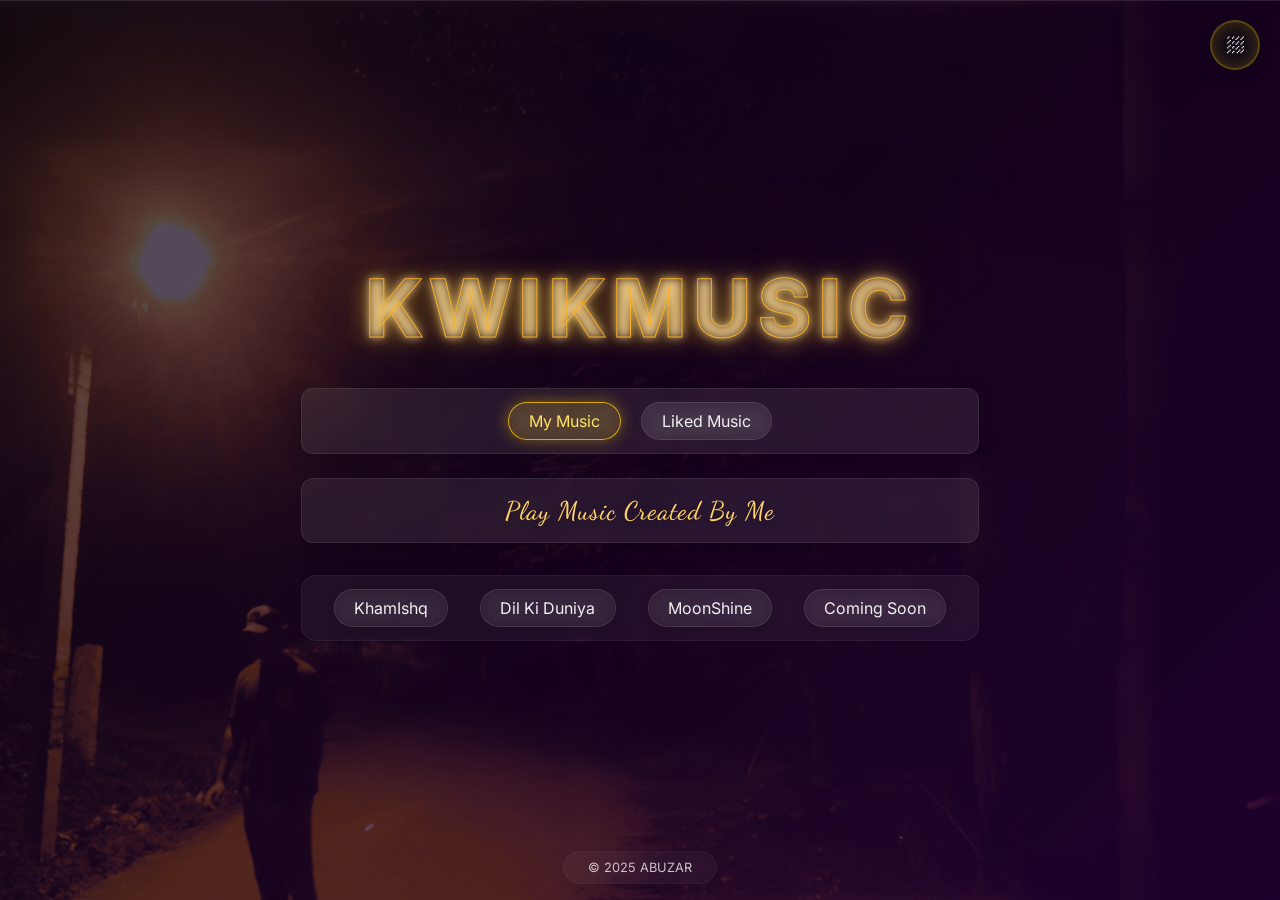
==== index.html @ 0fa90c2c "Add files via upload Added Apple Homescreen Icon" ====
<!DOCTYPE html>
<html lang="en">
  <head>
    <meta charset="UTF-8" />
    <meta
      name="viewport"
      content="width=device-width, initial-scale=1.0, maximum-scale=1.0, user-scalable=no"
    />
    <!-- Favicon Link -->
    <link rel="icon" type="image/png" href="Images/KwikmusicLogo.png" />
    <link
      rel="apple-touch-icon"
      sizes="180x180"
      href="Images/apple-touch-icon.png"
    />
    <title>KwikMusic</title>
    <style>
      * {
        margin: 0;
        padding: 0;
        box-sizing: border-box;
        font-family: "Inter", sans-serif;
      }

      body {
        background: url("Images/bg.png") no-repeat center center fixed;
        background-size: cover;
        color: #f0f0f0;
        overflow: hidden;
        height: 100vh;
        display: flex;
        flex-direction: column;
        justify-content: center;
        align-items: center;
        position: relative;
      }

      body::before {
        content: "";
        position: absolute;
        top: 0;
        left: 0;
        width: 100%;
        height: 100%;
        background: linear-gradient(
          135deg,
          rgba(9, 1, 17, 0.7),
          rgba(44, 0, 62, 0.7)
        );
        z-index: 0;
      }

      .container {
        position: relative;
        z-index: 2;
        text-align: center;
        padding: 2rem;
        max-width: 100%;
      }

      .neon-title {
        font-size: 5rem;
        font-weight: 800;
        letter-spacing: 0.5rem;
        margin-bottom: 2rem;
        display: flex;
        justify-content: center;
        flex-wrap: wrap; /* Allow wrapping on smaller screens */
      }

      .neon-letter {
        color: transparent; /* Changed from solid to transparent */
        text-shadow: 0 0 10px rgba(255, 221, 153, 0.8),
          0 0 20px rgba(116, 85, 24, 0.8), 0 0 30px rgba(209, 151, 37, 0.6);
        -webkit-text-stroke: 1px rgb(247, 176, 43);
      }

      .flicker {
        animation: letterFlicker 2s infinite alternate;
      }

      @keyframes letterFlicker {
        0%,
        5%,
        10% {
          opacity: 0.2;
          text-shadow: none;
        }
        15%,
        100% {
          opacity: 1;
          text-shadow: 0 0 10px rgba(128, 97, 37, 0.8),
            0 0 20px rgba(125, 93, 29, 0.8), 0 0 30px rgba(127, 89, 12, 0.6);
        }
      }

      @keyframes flicker {
        0%,
        19.999%,
        22%,
        62.999%,
        64%,
        64.999%,
        70%,
        100% {
          opacity: 0.99;
          text-shadow: 0 0 10px rgba(0, 255, 255, 0.8),
            0 0 20px rgba(0, 255, 255, 0.8), 0 0 30px rgba(0, 255, 255, 0.6);
        }
        20%,
        21.999%,
        63%,
        63.999%,
        65%,
        69.999% {
          opacity: 0.4;
          text-shadow: none;
        }
      }

      .subtitle-container {
        background: rgba(255, 255, 255, 0.08);
        backdrop-filter: blur(8px);
        -webkit-backdrop-filter: blur(8px);
        border-radius: 12px;
        border: 1px solid rgba(255, 255, 255, 0.08);
        padding: 1rem 2rem;
        margin-bottom: 2rem;
        box-shadow: 0 4px 20px rgba(0, 0, 0, 0.2);
      }

      .subtitle {
        font-family: "Dancing Script", cursive;
        font-size: 1.6rem;
        font-weight: 500;
        margin-bottom: 0;
        transform: translateY(10px);
        animation: fadeIn 1s forwards;
        animation-delay: 1s;
        opacity: 0;
        color: #ffd166;
        text-shadow: 0 2px 6px rgba(0, 0, 0, 0.3);
        letter-spacing: 1px;
      }

      .nav-container {
        background: rgba(255, 255, 255, 0.05);
        backdrop-filter: blur(12px);
        -webkit-backdrop-filter: blur(12px);
        border-radius: 15px;
        border: 1px solid rgba(255, 255, 255, 0.05);
        padding: 0.8rem 2rem;
        box-shadow: 0 4px 20px rgba(0, 0, 0, 0.15);
      }

      .nav-links {
        display: flex;
        justify-content: center;
        gap: 2rem;
        opacity: 0;
        animation: fadeIn 1s forwards;
        animation-delay: 1.5s;
      }

      .nav-links a {
        color: #f0f0f0;
        text-decoration: none;
        font-size: 1rem;
        position: relative;
        padding: 0.5rem 1.2rem;
        transition: all 0.3s ease;
        border-radius: 20px;
        background: rgba(255, 255, 255, 0.05);
        backdrop-filter: blur(8px);
        -webkit-backdrop-filter: blur(8px);
        border: 1px solid rgba(255, 255, 255, 0.1);
        box-shadow: 0 2px 10px rgba(0, 0, 0, 0.1);
        overflow: hidden;
      }

      .nav-links a::before {
        content: "";
        position: absolute;
        top: 0;
        left: -100%;
        width: 100%;
        height: 100%;
        background: linear-gradient(
          90deg,
          transparent,
          rgba(255, 255, 255, 0.2),
          transparent
        );
        transition: 0.5s;
        pointer-events: none;
      }

      .nav-links a:hover::before {
        left: 100%;
      }

      .nav-links a::after {
        content: "";
        position: absolute;
        bottom: 0;
        left: 0;
        width: 0;
        height: 2px;
        background: linear-gradient(
          90deg,
          transparent,
          rgb(255, 247, 0),
          transparent
        );
        transition: width 0.3s ease;
      }

      .nav-links a:hover {
        color: rgb(255, 200, 0);
        transform: translateY(-3px);
        box-shadow: 0 5px 15px rgba(255, 200, 0, 0.2);
      }

      .nav-links a:hover::after {
        width: 100%;
      }

      .rain-container {
        position: absolute;
        width: 100%;
        height: 100%;
        top: 0;
        left: 0;
        z-index: 1;
        pointer-events: none;
      }

      .raindrop {
        position: absolute;
        width: 1px;
        height: 15px; /* Adjusted dimensions for vertical rain */
        background: linear-gradient(
          to bottom,
          transparent,
          rgba(255, 255, 255, 0.7),
          transparent
        ); /* Changed to white */
        border-radius: 50%;
      }

      .splash {
        position: absolute;
        width: 3px;
        height: 1px;
        background-color: rgba(255, 255, 255, 0.3); /* Changed to white */
        border-radius: 50%;
        transform: scale(0);
      }

      .footer {
        position: absolute;
        bottom: 1rem;
        font-size: 0.8rem;
        opacity: 0.8;
        z-index: 10; /* Lower z-index than player */
        background: rgba(255, 255, 255, 0.05);
        backdrop-filter: blur(8px);
        -webkit-backdrop-filter: blur(8px);
        border-radius: 20px;
        padding: 0.5rem 1.5rem;
        border: 1px solid rgba(255, 255, 255, 0.03);
        box-shadow: 0 4px 10px rgba(0, 0, 0, 0.1);
      }

      @keyframes fadeIn {
        to {
          opacity: 1;
          transform: translateY(0);
        }
      }

      .sound-control {
        position: absolute;
        top: 20px;
        right: 20px;
        z-index: 10;
        display: flex;
        align-items: center;
      }

      .sound-control button {
        background: rgba(20, 20, 20, 0.6);
        backdrop-filter: blur(8px);
        -webkit-backdrop-filter: blur(8px);
        border: 2px solid rgba(255, 200, 0, 0.3);
        border-radius: 50%;
        width: 50px;
        height: 50px;
        display: flex;
        align-items: center;
        justify-content: center;
        cursor: pointer;
        transition: all 0.4s cubic-bezier(0.175, 0.885, 0.32, 1.275);
        font-size: 1.2rem;
        color: white;
        box-shadow: 0 5px 15px rgba(0, 0, 0, 0.3),
          inset 0 0 15px rgba(255, 200, 0, 0.2);
        position: relative;
        overflow: hidden;
      }

      .rain-volume-container {
        background: rgba(20, 20, 20, 0.6);
        backdrop-filter: blur(8px);
        -webkit-backdrop-filter: blur(8px);
        border: 2px solid rgba(255, 200, 0, 0.3);
        border-radius: 20px;
        height: 36px;
        padding: 0 15px;
        margin-right: 10px;
        display: flex;
        align-items: center;
        box-shadow: 0 5px 15px rgba(0, 0, 0, 0.3);
        opacity: 0;
        transform: translateX(20px);
        transition: all 0.3s ease;
        pointer-events: none;
      }

      .rain-volume-container.active {
        opacity: 1;
        transform: translateX(0);
        pointer-events: all;
      }

      .rain-icon {
        color: white;
        margin-right: 8px;
        font-size: 14px;
      }

      .rain-slider {
        width: 80px;
        height: 6px;
        background: rgba(255, 255, 255, 0.2);
        border-radius: 4px;
        position: relative;
        cursor: pointer;
      }

      .rain-level {
        position: absolute;
        top: 0;
        left: 0;
        height: 100%;
        background: linear-gradient(90deg, #79c2ff, #4299e1);
        border-radius: 4px;
        width: 40%; /* Default rain volume level */
      }

      .sound-control button::before {
        content: "";
        position: absolute;
        top: 0;
        left: 0;
        width: 100%;
        height: 100%;
        background: radial-gradient(
          circle at center,
          rgba(255, 200, 0, 0.2),
          transparent 70%
        );
        opacity: 0;
        transition: opacity 0.4s ease;
      }

      .sound-control button:hover {
        transform: scale(1.1) rotate(5deg);
        border-color: rgba(255, 200, 0, 0.7);
        box-shadow: 0 7px 20px rgba(0, 0, 0, 0.4),
          0 0 20px rgba(255, 200, 0, 0.4), inset 0 0 15px rgba(255, 200, 0, 0.3);
      }

      .sound-control button:hover::before {
        opacity: 1;
      }

      .sound-control button:active {
        transform: scale(0.95);
        box-shadow: 0 2px 10px rgba(0, 0, 0, 0.3),
          inset 0 0 10px rgba(255, 200, 0, 0.2);
      }

      #soundIcon {
        position: relative;
        z-index: 2;
        text-shadow: 0 2px 5px rgba(0, 0, 0, 0.3);
      }

      /* Music Player Styles - Enhanced design */
      .music-player {
        position: fixed;
        top: 50%;
        right: 20px; /* Position on right side instead of center */
        transform: translate(0, -50%); /* Only transform vertically */
        width: 320px;
        padding: 25px;
        background: rgba(255, 255, 255, 0.08);
        backdrop-filter: blur(12px);
        -webkit-backdrop-filter: blur(12px);
        border-radius: 20px;
        box-shadow: 0 10px 40px rgba(0, 0, 0, 0.3),
          inset 0 0 0 1px rgba(255, 255, 255, 0.15),
          inset 0 0 20px rgba(255, 255, 255, 0.05);
        border: 1px solid rgba(255, 255, 255, 0.1);
        z-index: 1000;
        opacity: 0;
        visibility: hidden;
        transition: all 0.5s cubic-bezier(0.19, 1, 0.22, 1);
        text-align: center;
        overflow: hidden;
      }

      /* Fix visibility issues */
      .music-player.active {
        opacity: 1;
        visibility: visible;
        transform: translate(0, -50%); /* Only transform vertically */
      }

      /* Add responsive positioning - right side for desktop, bottom for mobile */
      @media screen and (max-width: 768px) {
        .music-player {
          top: auto;
          right: 0;
          bottom: -100%; /* Start off-screen at bottom */
          left: 0;
          width: 100%;
          max-width: 100%;
          border-radius: 20px 20px 0 0;
          transform: none;
        }

        .music-player.active {
          bottom: 0; /* Slide up from bottom */
          transform: none;
          border-radius: 20px 20px 0 0; /* Ensure consistent border-radius */
        }
      }

      /* Improved animation for mobile player */
      @media screen and (max-width: 768px) {
        .music-player {
          transition: all 0.4s cubic-bezier(0.16, 1, 0.3, 1);
        }
      }

      /* Fix center positioning style for mobile */
      @media screen and (max-width: 768px) {
        .music-player.mobile-centered {
          bottom: 50% !important;
          left: 50% !important;
          width: 90% !important;
          max-width: 320px !important;
          border-radius: 20px !important;
          transform: translate(-50%, 50%) !important;
          right: auto !important;
        }
      }

      /* Add draggable styling for desktop */
      @media screen and (min-width: 769px) {
        .music-player {
          cursor: move;
        }

        .music-player.active {
          transform: translate(0, -50%); /* Default position on right side */
        }

        /* Only apply custom positioning after initial appearance */
        .music-player.active.positioned {
          transform: none; /* Allow custom positioning */
        }

        .music-player.dragging {
          opacity: 0.85;
          transition: none;
          box-shadow: 0 15px 50px rgba(0, 0, 0, 0.5),
            inset 0 0 0 1px rgba(255, 255, 255, 0.25),
            0 0 30px rgba(255, 200, 0, 0.2);
        }

        /* Make specific interactive elements have pointer cursor */
        .music-player button,
        .progress-bar,
        .volume-slider,
        .player-artwork {
          cursor: pointer;
        }

        /* Adjust dragHandle to be less prominent but still visible */
        .drag-handle {
          position: absolute;
          top: 0;
          left: 0;
          right: 0;
          height: 30px;
          cursor: move;
          border-radius: 20px 20px 0 0;
          background: linear-gradient(
            to bottom,
            rgba(255, 255, 255, 0.15),
            transparent
          );
          opacity: 0;
          transition: opacity 0.3s ease;
        }

        .music-player:hover .drag-handle {
          opacity: 0.5;
        }
      }

      .music-player::before {
        content: "";
        position: absolute;
        top: -50%;
        left: -50%;
        width: 200%;
        height: 200%;
        background: radial-gradient(
          circle at center,
          rgba(255, 200, 0, 0.03),
          transparent 40%
        );
        opacity: 0;
        transform: rotate(0deg);
        transition: opacity 0.8s ease, transform 15s linear;
        pointer-events: none;
      }

      /* Enhanced player artwork hover effects */
      .player-artwork {
        width: 240px;
        height: 135px; /* 16:9 aspect ratio */
        margin: 0 auto 20px;
        border-radius: 12px;
        box-shadow: 0 8px 30px rgba(0, 0, 0, 0.5),
          0 0 0 1px rgba(255, 255, 255, 0.1);
        background-color: rgba(0, 0, 0, 0.2);
        background-size: contain;
        background-position: center;
        background-repeat: no-repeat;
        position: relative;
        overflow: hidden;
        border: 1px solid rgba(255, 255, 255, 0.2);
        transition: transform 0.5s cubic-bezier(0.175, 0.885, 0.32, 1.275),
          box-shadow 0.5s ease, border-color 0.5s ease, filter 0.5s ease;
        cursor: pointer;
        z-index: 2;
      }

      .player-artwork:hover {
        transform: scale(1.15) translateY(-5px) rotate(1deg);
        box-shadow: 0 15px 40px rgba(0, 0, 0, 0.6),
          0 0 20px rgba(255, 200, 0, 0.4), 0 0 40px rgba(255, 120, 0, 0.2);
        border-color: rgba(255, 230, 100, 0.7);
        filter: brightness(1.1) contrast(1.05);
        z-index: 3;
      }

      /* Add pulsing glow animation on hover */
      @keyframes artworkGlow {
        0% {
          box-shadow: 0 8px 25px rgba(0, 0, 0, 0.5),
            0 0 15px rgba(255, 200, 0, 0.3);
        }
        50% {
          box-shadow: 0 15px 40px rgba(0, 0, 0, 0.6),
            0 0 30px rgba(255, 200, 0, 0.5);
        }
        100% {
          box-shadow: 0 8px 25px rgba(0, 0, 0, 0.5),
            0 0 15px rgba(255, 200, 0, 0.3);
        }
      }

      .player-artwork:hover {
        animation: artworkGlow 2s infinite ease-in-out;
      }

      .player-song-info {
        margin-bottom: 18px;
        color: #fff;
        position: relative;
      }

      .player-title {
        font-size: 1.2rem;
        font-weight: 600;
        margin-bottom: 5px;
        text-shadow: 0 2px 4px rgba(0, 0, 0, 0.3);
        background: linear-gradient(90deg, #ffeda3, #ffc107, #ffeda3);
        -webkit-background-clip: text;
        background-clip: text;
        color: transparent;
        position: relative;
      }

      .player-time {
        display: flex;
        justify-content: space-between;
        align-items: center;
        font-size: 0.8rem;
        color: rgba(255, 255, 255, 0.8);
        margin: 8px 0;
      }

      .player-progress {
        width: 100%;
        margin: 10px 0;
        position: relative;
      }

      .progress-bar {
        width: 100%;
        height: 6px;
        background: rgba(255, 255, 255, 0.1);
        border-radius: 6px;
        cursor: pointer;
        position: relative;
        box-shadow: inset 0 1px 3px rgba(0, 0, 0, 0.2);
        overflow: hidden;
      }

      .progress-bar::before {
        content: "";
        position: absolute;
        top: 0;
        left: -100%;
        width: 100%;
        height: 100%;
        background: linear-gradient(
          90deg,
          transparent,
          rgba(255, 255, 255, 0.1),
          transparent
        );
        animation: progressShine 3s infinite linear;
      }

      @keyframes progressShine {
        to {
          left: 100%;
        }
      }

      .progress-current {
        position: absolute;
        top: 0;
        left: 0;
        height: 100%;
        background: linear-gradient(90deg, #ffdd99, #ff9d00);
        border-radius: 6px;
        width: 0%;
        box-shadow: 0 0 8px rgba(255, 157, 0, 0.5);
      }

      .progress-handle {
        position: absolute;
        top: 50%;
        transform: translate(-50%, -50%);
        width: 14px;
        height: 14px;
        border-radius: 50%;
        background: #fff;
        box-shadow: 0 1px 6px rgba(0, 0, 0, 0.3);
        left: 0%;
        cursor: pointer;
        transition: transform 0.2s ease;
        border: 2px solid rgba(255, 255, 255, 0.9);
      }

      .progress-handle:hover {
        transform: translate(-50%, -50%) scale(1.2);
        box-shadow: 0 1px 10px rgba(255, 157, 0, 0.6);
      }

      .player-controls {
        display: flex;
        justify-content: center;
        align-items: center;
        margin: 16px 0;
      }

      .player-btn {
        background: rgba(255, 255, 255, 0.1);
        border: none;
        width: 42px;
        height: 42px;
        border-radius: 50%;
        margin: 0 10px;
        cursor: pointer;
        display: flex;
        align-items: center;
        justify-content: center;
        transition: all 0.3s ease;
        color: #fff;
        font-size: 1rem;
        box-shadow: 0 4px 10px rgba(0, 0, 0, 0.2),
          inset 0 0 0 1px rgba(255, 255, 255, 0.1);
        position: relative;
        overflow: hidden;
      }

      .player-btn::after {
        content: "";
        position: absolute;
        top: -50%;
        left: -50%;
        width: 200%;
        height: 200%;
        background: radial-gradient(
          circle at center,
          rgba(255, 255, 255, 0.3),
          transparent 70%
        );
        opacity: 0;
        transition: opacity 0.3s ease;
      }

      .player-btn:hover {
        background: rgba(255, 200, 0, 0.25);
        transform: translateY(-3px) scale(1.05);
        box-shadow: 0 6px 15px rgba(0, 0, 0, 0.3),
          0 0 15px rgba(255, 200, 0, 0.3),
          inset 0 0 0 1px rgba(255, 255, 255, 0.2);
      }

      .player-btn:hover::after {
        opacity: 0.5;
      }

      .player-btn:active {
        transform: translateY(0) scale(0.95);
        box-shadow: 0 2px 8px rgba(0, 0, 0, 0.2),
          inset 0 0 0 1px rgba(255, 255, 255, 0.1);
      }

      .player-btn.play-pause {
        width: 56px;
        height: 56px;
        font-size: 1.5rem;
        background: linear-gradient(
          135deg,
          rgba(255, 200, 0, 0.2),
          rgba(255, 140, 0, 0.2)
        );
        box-shadow: 0 6px 15px rgba(0, 0, 0, 0.3),
          0 0 15px rgba(255, 200, 0, 0.2),
          inset 0 0 0 1px rgba(255, 255, 255, 0.15);
      }

      .player-btn.play-pause:hover {
        background: linear-gradient(
          135deg,
          rgba(255, 200, 0, 0.3),
          rgba(255, 140, 0, 0.3)
        );
        box-shadow: 0 10px 20px rgba(0, 0, 0, 0.4),
          0 0 20px rgba(255, 200, 0, 0.4),
          inset 0 0 0 1px rgba(255, 255, 255, 0.2);
      }

      .volume-control {
        display: flex;
        align-items: center;
        justify-content: center;
        margin-top: 15px;
        background: rgba(255, 255, 255, 0.05);
        padding: 8px 15px;
        border-radius: 20px;
        box-shadow: inset 0 1px 3px rgba(0, 0, 0, 0.1);
      }

      .volume-icon {
        color: #fff;
        margin-right: 10px;
        font-size: 1rem;
        text-shadow: 0 1px 3px rgba(0, 0, 0, 0.2);
      }

      .volume-slider {
        width: 100px;
        height: 6px;
        background: rgba(255, 255, 255, 0.1);
        border-radius: 3px;
        position: relative;
        cursor: pointer;
        box-shadow: inset 0 1px 3px rgba(0, 0, 0, 0.2);
      }

      .volume-level {
        position: absolute;
        top: 0;
        left: 0;
        height: 100%;
        background: linear-gradient(90deg, #ffdd99, #ff9d00);
        border-radius: 3px;
        width: 70%; /* Default volume level */
      }

      .close-player {
        position: absolute;
        top: 8px;
        right: 8px;
        background: rgba(0, 0, 0, 0.2);
        border: none;
        color: rgba(255, 255, 255, 0.7);
        cursor: pointer;
        font-size: 1.2rem;
        transition: all 0.3s ease;
        width: 30px;
        height: 30px;
        border-radius: 50%;
        display: flex;
        align-items: center;
        justify-content: center;
        box-shadow: 0 2px 10px rgba(0, 0, 0, 0.1);
        border: 1px solid rgba(255, 255, 255, 0.05);
        transform: translate(5px, -5px);
        opacity: 0.7;
      }

      .close-player:hover {
        color: #fff;
        background: rgba(255, 100, 100, 0.3);
        transform: translate(5px, -5px) rotate(90deg);
        opacity: 1;
      }

      @media screen and (max-width: 768px) {
        body {
          background: url("Images/Phonebg.jpeg") no-repeat center center fixed;
          background-size: cover;
        }

        body::before {
          background: linear-gradient(
            135deg,
            rgba(9, 1, 17, 0.65),
            rgba(44, 0, 62, 0.65)
          );
        }

        .container {
          padding: 1.5rem 1rem;
        }

        .neon-title {
          font-size: 3.5rem;
          letter-spacing: 0.3rem;
          padding: 0 10px;
        }

        .nav-links {
          flex-wrap: wrap;
          gap: 1rem;
        }

        .nav-links a {
          padding: 0.4rem 1rem;
          font-size: 0.9rem;
        }

        .subtitle-container {
          padding: 0.8rem 1.5rem;
          margin-bottom: 1.5rem;
        }

        .subtitle {
          font-size: 1.4rem;
        }
      }

      @media screen and (max-width: 480px) {
        .container {
          padding: 1rem 0.8rem;
        }

        .neon-title {
          font-size: 2.5rem;
          letter-spacing: 0.15rem;
          padding: 0 5px;
          margin-bottom: 1.5rem;
        }

        .neon-letter {
          margin: 0 2px;
        }

        .nav-container {
          padding: 0.6rem 1rem;
        }

        .nav-links {
          gap: 0.8rem;
        }

        .nav-links a {
          padding: 0.3rem 0.8rem;
          font-size: 0.8rem;
        }

        .subtitle-container {
          padding: 0.7rem 1.2rem;
          margin-bottom: 1.2rem;
        }

        .subtitle {
          font-size: 1.2rem;
        }

        .sound-control {
          top: 15px;
          right: 15px;
        }

        .sound-control button {
          width: 40px;
          height: 40px;
          font-size: 1rem;
        }

        .rain-volume-container {
          height: 30px;
          padding: 0 10px;
          margin-right: 8px;
        }

        .rain-slider {
          width: 60px;
          height: 4px;
        }

        .rain-icon {
          font-size: 12px;
        }

        .footer {
          padding: 0.3rem 1rem;
          font-size: 0.7rem;
          z-index: 99; /* Make sure footer is below player */
        }

        .music-player {
          width: 90%; /* Use percentage width for better responsiveness */
          max-width: 280px;
          padding: 20px 15px;
        }

        .player-artwork {
          width: 180px;
          height: 101px; /* Maintain 16:9 aspect ratio */
          margin-bottom: 15px;
        }

        .player-title {
          font-size: 1.1rem;
        }

        .player-btn {
          width: 38px;
          height: 38px;
          margin: 0 8px;
        }

        .player-btn.play-pause {
          width: 50px;
          height: 50px;
          font-size: 1.3rem;
        }

        .player-time {
          font-size: 0.8rem;
        }

        /* Increase tap target size for mobile */
        .progress-bar,
        .volume-slider {
          height: 12px;
        }

        .progress-handle {
          width: 20px;
          height: 20px;
        }

        .volume-control {
          margin-top: 15px;
        }

        .volume-slider {
          width: 80px;
        }
      }

      @media screen and (max-width: 380px) {
        .neon-title {
          font-size: 2rem;
          letter-spacing: 0.1rem;
        }

        .neon-letter {
          margin: 0 1px;
        }

        .music-player {
          width: 250px;
        }

        .player-artwork {
          width: 160px;
          height: 90px; /* Maintain 16:9 aspect ratio */
        }
      }

      @media screen and (max-height: 600px) {
        /* Additional media query for short screens */
        .music-player {
          padding: 10px;
          right: 10px; /* Adjust right positioning for small screens */
        }

        .player-artwork {
          width: 160px;
          height: 90px; /* Maintain 16:9 aspect ratio */
          margin-bottom: 8px;
        }

        .music-player.active {
          bottom: 0; /* For mobile */
        }

        .player-controls {
          margin-bottom: 10px;
        }

        .volume-control {
          margin-top: 8px;
        }
      }

      /* Category Selector Styles */
      .category-selector {
        display: flex;
        justify-content: center;
        margin-bottom: 1.5rem;
        background: rgba(255, 255, 255, 0.08);
        backdrop-filter: blur(8px);
        -webkit-backdrop-filter: blur(8px);
        border-radius: 12px;
        border: 1px solid rgba(255, 255, 255, 0.08);
        padding: 0.8rem 1.5rem;
        box-shadow: 0 4px 20px rgba(0, 0, 0, 0.2);
      }

      .category-btn {
        background: none;
        border: none;
        color: #f0f0f0;
        padding: 8px 20px;
        margin: 0 10px;
        font-size: 1rem;
        border-radius: 20px;
        cursor: pointer;
        transition: all 0.3s ease;
        position: relative;
        overflow: hidden;
        background: rgba(255, 255, 255, 0.05);
        backdrop-filter: blur(8px);
        -webkit-backdrop-filter: blur(8px);
        border: 1px solid rgba(255, 255, 255, 0.1);
      }

      .category-btn::before {
        content: "";
        position: absolute;
        top: 0;
        left: -100%;
        width: 100%;
        height: 100%;
        background: linear-gradient(
          90deg,
          transparent,
          rgba(255, 255, 255, 0.2),
          transparent
        );
        transition: 0.5s;
      }

      .category-btn:hover::before {
        left: 100%;
      }

      .category-btn.active {
        background: rgba(255, 200, 0, 0.15);
        color: rgb(255, 230, 100);
        box-shadow: 0 0 15px rgba(255, 200, 0, 0.4);
        border-color: rgba(255, 200, 0, 0.8);
      }

      .music-category {
        opacity: 0;
        height: 0;
        overflow: hidden;
        transition: opacity 0.5s ease;
        position: absolute;
        width: 100%;
        pointer-events: none;
      }

      .music-category.active {
        opacity: 1;
        height: auto;
        position: relative;
        pointer-events: all;
      }

      /* Music Grid styles for displaying old music */
      .music-grid {
        display: grid;
        grid-template-columns: repeat(auto-fill, minmax(150px, 1fr));
        gap: 15px;
        max-height: 300px;
        overflow-y: auto;
        padding: 10px;
        margin-top: 10px;
        background: rgba(0, 0, 0, 0.2);
        border-radius: 10px;
        backdrop-filter: blur(5px);
        -webkit-backdrop-filter: blur(5px);
        border: 1px solid rgba(255, 255, 255, 0.05);
        scrollbar-width: thin;
        scrollbar-color: rgba(255, 200, 0, 0.3) rgba(0, 0, 0, 0.2);
      }

      .music-grid::-webkit-scrollbar {
        width: 6px;
      }

      .music-grid::-webkit-scrollbar-track {
        background: rgba(0, 0, 0, 0.2);
        border-radius: 10px;
      }

      .music-grid::-webkit-scrollbar-thumb {
        background: rgba(255, 200, 0, 0.3);
        border-radius: 10px;
      }

      .music-item {
        background: rgba(0, 0, 0, 0.3);
        border-radius: 12px;
        padding: 15px 10px;
        cursor: pointer;
        transition: all 0.45s cubic-bezier(0.175, 0.885, 0.32, 1.275);
        text-align: center;
        position: relative;
        overflow: hidden;
        border: 1px solid rgba(255, 255, 255, 0.08);
        box-shadow: 0 4px 15px rgba(0, 0, 0, 0.2);
      }

      /* Add creative gradient background with subtle animation */
      .music-item::before {
        content: "";
        position: absolute;
        top: 0;
        left: 0;
        right: 0;
        bottom: 0;
        background: linear-gradient(
          135deg,
          rgba(255, 200, 0, 0.03) 0%,
          rgba(255, 128, 0, 0.03) 50%,
          rgba(255, 0, 128, 0.03) 100%
        );
        opacity: 0;
        transition: opacity 0.5s ease;
        z-index: -1;
        border-radius: 12px;
      }

      /* Add decorative vinyl record effect */
      .music-icon {
        font-size: 26px;
        margin-bottom: 10px;
        position: relative;
        display: inline-flex;
        align-items: center;
        justify-content: center;
        width: 60px;
        height: 60px;
        background: radial-gradient(
          circle at center,
          rgba(0, 0, 0, 0.6) 0%,
          rgba(0, 0, 0, 0.4) 35%,
          rgba(40, 40, 40, 0.3) 60%,
          rgba(60, 60, 60, 0.2) 100%
        );
        border-radius: 50%;
        box-shadow: 0 4px 15px rgba(0, 0, 0, 0.2);
        transition: all 0.4s ease;
      }

      .music-icon::before {
        content: "";
        position: absolute;
        top: 50%;
        left: 50%;
        transform: translate(-50%, -50%);
        width: 10px;
        height: 10px;
        background: linear-gradient(135deg, #ffdd99, #ff9d00);
        border-radius: 50%;
        z-index: 1;
      }

      .music-icon::after {
        content: "";
        position: absolute;
        top: 50%;
        left: 50%;
        transform: translate(-50%, -50%);
        width: 40px;
        height: 40px;
        border: 1px solid rgba(255, 255, 255, 0.15);
        border-radius: 50%;
      }

      /* Enhance hover effects */
      .music-item:hover {
        transform: translateY(-8px) scale(1.05);
        box-shadow: 0 15px 30px rgba(0, 0, 0, 0.4),
          0 0 20px rgba(255, 200, 0, 0.2);
        border-color: rgba(255, 200, 0, 0.3);
        background: linear-gradient(
          135deg,
          rgba(10, 10, 10, 0.8),
          rgba(30, 30, 30, 0.8)
        );
      }

      .music-item:hover::before {
        opacity: 1;
      }

      .music-item:hover .music-icon {
        transform: rotate(30deg);
        box-shadow: 0 0 20px rgba(255, 200, 0, 0.3);
      }

      /* Add vinyl spin animation for playing state */
      @keyframes vinylSpin {
        from {
          transform: rotate(0deg);
        }
        to {
          transform: rotate(360deg);
        }
      }

      .music-item.playing .music-icon {
        animation: vinylSpin 5s linear infinite;
        box-shadow: 0 0 25px rgba(255, 200, 0, 0.5);
        background: radial-gradient(
          circle at center,
          rgba(0, 0, 0, 0.8) 0%,
          rgba(20, 20, 20, 0.6) 35%,
          rgba(40, 40, 40, 0.4) 60%,
          rgba(60, 60, 60, 0.2) 100%
        );
      }

      /* Enhance playing state */
      .music-item.playing {
        background: linear-gradient(
          135deg,
          rgba(20, 20, 20, 0.9),
          rgba(40, 40, 40, 0.9)
        );
        border-color: rgba(255, 200, 0, 0.5);
        box-shadow: 0 8px 30px rgba(0, 0, 0, 0.3),
          0 0 20px rgba(255, 200, 0, 0.3);
        transform: translateY(-5px) scale(1.03);
      }

      /* Improve music title style */
      .music-title {
        font-size: 0.9rem;
        font-weight: 500;
        color: #fff;
        text-shadow: 0 2px 5px rgba(0, 0, 0, 0.5);
        margin-top: 8px;
        background: linear-gradient(90deg, #ffeda3, #ffc107, #ffeda3);
        -webkit-background-clip: text;
        background-clip: text;
        color: transparent;
        white-space: nowrap;
        overflow: hidden;
        text-overflow: ellipsis;
        transition: all 0.3s ease;
      }

      .music-item:hover .music-title {
        color: rgba(255, 255, 255, 0.9);
        text-shadow: 0 0 10px rgba(255, 200, 0, 0.5);
      }

      /* Update hover effect for better interaction */
      .music-item:active {
        transform: translateY(-2px) scale(1.02);
        box-shadow: 0 5px 15px rgba(0, 0, 0, 0.3);
        transition: all 0.2s ease;
      }

      /* Improve music grid overall appearance */
      .music-grid {
        display: grid;
        grid-template-columns: repeat(auto-fill, minmax(150px, 1fr));
        gap: 20px;
        max-height: 320px;
        overflow-y: auto;
        padding: 15px;
        margin-top: 10px;
        background: rgba(0, 0, 0, 0.3);
        border-radius: 16px;
        backdrop-filter: blur(10px);
        -webkit-backdrop-filter: blur(10px);
        border: 1px solid rgba(255, 255, 255, 0.1);
        scrollbar-width: thin;
        scrollbar-color: rgba(255, 200, 0, 0.3) rgba(0, 0, 0, 0.2);
      }

      /* Responsive adjustments */
      @media screen and (max-width: 768px) {
        .music-grid {
          grid-template-columns: repeat(auto-fill, minmax(120px, 1fr));
          max-height: 280px;
          gap: 15px;
        }

        .music-icon {
          width: 50px;
          height: 50px;
          font-size: 22px;
        }

        .music-icon::after {
          width: 35px;
          height: 35px;
        }
      }

      @media screen and (max-width: 480px) {
        .music-grid {
          grid-template-columns: repeat(auto-fill, minmax(100px, 1fr));
          max-height: 240px;
          gap: 12px;
          padding: 12px;
        }

        .music-item {
          padding: 12px 8px;
        }

        .music-icon {
          width: 45px;
          height: 45px;
          font-size: 20px;
        }

        .music-icon::after {
          width: 30px;
          height: 30px;
        }

        .music-title {
          font-size: 0.8rem;
        }
      }

      /* Shuffle Button Styles */
      .player-btn.shuffle {
        position: absolute;
        bottom: 10px;
        right: 10px;
        width: 28px;
        height: 28px;
        z-index: 5;
        background: rgba(0, 0, 0, 0.5);
        border: 1px solid rgba(255, 255, 255, 0.2);
        backdrop-filter: blur(10px);
        -webkit-backdrop-filter: blur(10px);
        box-shadow: 0 4px 15px rgba(0, 0, 0, 0.2),
          inset 0 0 0 1px rgba(255, 255, 255, 0.15);
        overflow: visible;
        margin: 0;
        font-size: 0.8rem;
        padding: 0;
        display: flex;
        align-items: center;
        justify-content: center;
      }

      .player-btn.shuffle::before {
        content: "";
        position: absolute;
        inset: -1px;
        border-radius: 50%;
        padding: 1px;
        background: linear-gradient(
          135deg,
          rgba(255, 255, 255, 0.5),
          rgba(255, 255, 255, 0.2),
          rgba(255, 255, 255, 0),
          rgba(255, 255, 255, 0.2)
        );
        -webkit-mask: linear-gradient(#000 0 0) content-box,
          linear-gradient(#000 0 0);
        -webkit-mask-composite: xor;
        mask-composite: exclude;
        pointer-events: none;
      }

      .player-btn.shuffle::after {
        content: "";
        position: absolute;
        inset: -2px;
        border-radius: 50%;
        background: radial-gradient(
          circle at 70% 70%,
          rgba(255, 200, 0, 0.4),
          transparent 50%
        );
        opacity: 0;
        transition: opacity 0.3s ease;
        pointer-events: none;
      }

      .player-btn.shuffle:hover::after {
        opacity: 1;
      }

      .player-btn.shuffle.active {
        background: rgba(255, 200, 0, 0.25);
        box-shadow: 0 6px 15px rgba(0, 0, 0, 0.3),
          0 0 15px rgba(255, 200, 0, 0.4),
          inset 0 0 0 1px rgba(255, 230, 100, 0.3);
      }

      .player-btn.shuffle.active::before {
        background: linear-gradient(
          135deg,
          rgba(255, 230, 100, 0.8),
          rgba(255, 200, 0, 0.3),
          rgba(255, 200, 0, 0),
          rgba(255, 230, 100, 0.4)
        );
      }

      /* Add breathing glow effect for active shuffle */
      @keyframes breatheGlow {
        0%,
        100% {
          box-shadow: 0 4px 15px rgba(0, 0, 0, 0.2),
            0 0 10px rgba(255, 200, 0, 0.2),
            inset 0 0 0 1px rgba(255, 230, 100, 0.3);
        }
        50% {
          box-shadow: 0 4px 15px rgba(0, 0, 0, 0.3),
            0 0 20px rgba(255, 200, 0, 0.4),
            inset 0 0 0 1px rgba(255, 230, 100, 0.5);
        }
      }

      .player-btn.shuffle.active {
        animation: breatheGlow 3s infinite ease-in-out;
      }

      /* Update shuffle button styles to position it in the bottom right corner of artwork */
      .player-btn.shuffle {
        position: absolute;
        bottom: 10px;
        right: 10px;
        width: 28px;
        height: 28px;
        z-index: 5;
        background: rgba(0, 0, 0, 0.5);
        border: 1px solid rgba(255, 255, 255, 0.2);
        backdrop-filter: blur(10px);
        -webkit-backdrop-filter: blur(10px);
        box-shadow: 0 4px 15px rgba(0, 0, 0, 0.2),
          inset 0 0 0 1px rgba(255, 255, 255, 0.15);
        overflow: visible;
        margin: 0;
        font-size: 0.8rem;
        padding: 0;
        display: flex;
        align-items: center;
        justify-content: center;
      }

      /* Adjust hover effect for the smaller button */
      .player-btn.shuffle:hover {
        transform: translateY(-2px) scale(1.05);
      }

      .player-btn.shuffle:active {
        transform: translateY(0) scale(0.95);
      }

      /* Adjust media queries for smaller screens */
      @media screen and (max-width: 480px) {
        .player-btn.shuffle {
          width: 24px;
          height: 24px;
          font-size: 0.7rem;
          bottom: 8px;
          right: 8px;
        }
      }
    </style>
    <link
      href="https://fonts.googleapis.com/css2?family=Inter:wght@300;400;600;800&family=Dancing+Script:wght@500;700&display=swap"
      rel="stylesheet"
    />
    <link rel="stylesheet" href="css/responsive.css" />
  </head>
  <body>
    <div class="rain-container" id="rainContainer"></div>

    <!-- Audio elements -->
    <audio id="rainSound" loop preload="auto">
      <source src="music/Rain.m4a" type="audio/mp4" />
      Your browser does not support the audio element.
    </audio>

    <!-- My Music audio tracks -->
    <audio id="bassIshqTrack" preload="auto">
      <source src="music/BassIshq.mp3" type="audio/mpeg" />
      Your browser does not support the audio element.
    </audio>

    <audio id="dilKiDuniyaTrack" preload="auto">
      <source
        src="music/Dil Ki Duniya Ujaad Baithi Hai.mp3"
        type="audio/mpeg"
      />
      Your browser does not support the audio element.
    </audio>

    <audio id="moonTrack" preload="auto">
      <source src="music/Moon.mp3" type="audio/mpeg" />
      Your browser does not support the audio element.
    </audio>

    <!-- Old music tracks -->
    <audio id="ahistaAhistaTrack" preload="none">
      <source src="music/oldmusic/Ahista Ahista.mp3" type="audio/mpeg" />
    </audio>
    <audio id="chupkeChupkeTrack" preload="none">
      <source src="music/oldmusic/Chupke Chupke.mp3" type="audio/mpeg" />
    </audio>
    <audio id="dilToBachchaTrack" preload="none">
      <source src="music/oldmusic/DIL TO BACHCHA HAI.mp3" type="audio/mpeg" />
    </audio>
    <audio id="hamariSansonTrack" preload="none">
      <source src="music/oldmusic/HAMARI SANSON.mp3" type="audio/mpeg" />
    </audio>
    <audio id="hastaNooraniTrack" preload="none">
      <source src="music/oldmusic/Hasta Hua Noorani.mp3" type="audio/mpeg" />
    </audio>
    <audio id="janeWohKaiseTrack" preload="none">
      <source src="music/oldmusic/Jane Woh Kaise.mp3" type="audio/mpeg" />
    </audio>
    <audio id="kaunTujheTrack" preload="none">
      <source src="music/oldmusic/Kaun Tujhe.mp3" type="audio/mpeg" />
    </audio>
    <audio id="mereMehboobTrack" preload="none">
      <source src="music/oldmusic/Mere Mehboob.mp3" type="audio/mpeg" />
    </audio>
    <audio id="raftaRaftaTrack" preload="none">
      <source src="music/oldmusic/Rafta Rafta.mp3" type="audio/mpeg" />
    </audio>
    <audio id="usModSeTrack" preload="none">
      <source src="music/oldmusic/Us Mod Se.mp3" type="audio/mpeg" />
    </audio>
    <audio id="yehHastaTrack" preload="none">
      <source src="music/oldmusic/Yeh Hansta Hua.mp3" type="audio/mpeg" />
    </audio>
    <audio id="yehShaamTrack" preload="none">
      <source src="music/oldmusic/Yeh Shaam.mp3" type="audio/mpeg" />
    </audio>
    <audio id="yehWadaTrack" preload="none">
      <source src="music/oldmusic/Yeh Wada Raha.mp3" type="audio/mpeg" />
    </audio>

    <!-- Add sound control button -->
    <div class="sound-control">
      <div class="rain-volume-container" id="rainVolumeContainer">
        <span class="rain-icon">💧</span>
        <div class="rain-slider" id="rainVolumeSlider">
          <div class="rain-level" id="rainVolumeLevel"></div>
        </div>
      </div>
      <button id="soundToggle" aria-label="Toggle sound">
        <span id="soundIcon">⛆</span>
      </button>
    </div>

    <div class="container">
      <h1 class="neon-title">
        <span class="neon-letter">K</span>
        <span class="neon-letter">W</span>
        <span class="neon-letter">I</span>
        <span class="neon-letter">K</span>
        <span class="neon-letter">M</span>
        <span class="neon-letter">U</span>
        <span class="neon-letter">S</span>
        <span class="neon-letter">I</span>
        <span class="neon-letter">C</span>
      </h1>

      <!-- Category selector buttons -->
      <div class="category-selector">
        <button id="myMusicBtn" class="category-btn active">My Music</button>
        <button id="likedMusicBtn" class="category-btn">Liked Music</button>
      </div>

      <!-- My Music Category -->
      <div id="myMusicCategory" class="music-category active">
        <div class="subtitle-container">
          <p class="subtitle">Play Music Created By Me</p>
        </div>
        <div class="nav-container">
          <div class="nav-links">
            <a href="#" id="homeBtn">KhamIshq</a>
            <a href="#" id="workBtn">Dil Ki Duniya</a>
            <a href="#" id="aboutBtn">MoonShine</a>
            <a href="#" id="contactBtn">Coming Soon</a>
          </div>
        </div>
      </div>

      <!-- Liked Music Category -->
      <div id="likedMusicCategory" class="music-category">
        <div class="subtitle-container">
          <p class="subtitle">Music Liked By Me</p>
        </div>
        <div class="music-grid" id="oldMusicGrid">
          <!-- Music items will be generated by JavaScript -->
        </div>
      </div>
    </div>

    <div class="music-player" id="musicPlayer">
      <div class="drag-handle" id="dragHandle"></div>
      <button class="close-player" id="closePlayer">×</button>
      <div class="player-artwork" id="playerArtwork">
        <button class="player-btn shuffle" id="shuffleBtn" title="Shuffle">
          ထ
        </button>
      </div>
      <div class="player-song-info">
        <div class="player-title" id="playerTitle">Select a track</div>
      </div>
      <div class="player-progress">
        <div class="progress-bar" id="progressBar">
          <div class="progress-current" id="progressCurrent"></div>
          <div class="progress-handle" id="progressHandle"></div>
        </div>
      </div>
      <div class="player-time">
        <span id="currentTime">0:00</span> / <span id="totalTime">0:00</span>
      </div>
      <div class="player-controls">
        <button class="player-btn" id="prevBtn">⏮</button>
        <button class="player-btn play-pause" id="playPauseBtn">▶</button>
        <button class="player-btn" id="nextBtn">⏭</button>
      </div>
      <div class="volume-control">
        <div class="volume-icon">🔊</div>
        <div class="volume-slider" id="volumeSlider">
          <div class="volume-level" id="volumeLevel"></div>
        </div>
      </div>
    </div>

    <div class="footer">© 2025 ABUZAR</div>

    <script>
      document.addEventListener("DOMContentLoaded", () => {
        const rainContainer = document.getElementById("rainContainer");
        const rainSound = document.getElementById("rainSound");
        const soundToggle = document.getElementById("soundToggle");
        const soundIcon = document.getElementById("soundIcon");
        const rainVolumeContainer = document.getElementById(
          "rainVolumeContainer"
        );
        const rainVolumeSlider = document.getElementById("rainVolumeSlider");
        const rainVolumeLevel = document.getElementById("rainVolumeLevel");

        // Hide rain container initially
        rainContainer.style.opacity = "0";

        // Get music tracks - Original
        const bassIshqTrack = document.getElementById("bassIshqTrack");
        const dilKiDuniyaTrack = document.getElementById("dilKiDuniyaTrack");
        const moonTrack = document.getElementById("moonTrack");

        // Get old music tracks
        const oldMusicTracks = [
          {
            id: "ahistaAhistaTrack",
            element: document.getElementById("ahistaAhistaTrack"),
            title: "Ahista Ahista",
          },
          {
            id: "chupkeChupkeTrack",
            element: document.getElementById("chupkeChupkeTrack"),
            title: "Chupke Chupke",
          },
          {
            id: "dilToBachchaTrack",
            element: document.getElementById("dilToBachchaTrack"),
            title: "Dil To Bachcha Hai",
          },
          {
            id: "hamariSansonTrack",
            element: document.getElementById("hamariSansonTrack"),
            title: "Hamari Sanson",
          },
          {
            id: "hastaNooraniTrack",
            element: document.getElementById("hastaNooraniTrack"),
            title: "Hasta Hua Noorani",
          },
          {
            id: "janeWohKaiseTrack",
            element: document.getElementById("janeWohKaiseTrack"),
            title: "Jane Woh Kaise",
          },
          {
            id: "kaunTujheTrack",
            element: document.getElementById("kaunTujheTrack"),
            title: "Kaun Tujhe",
          },
          {
            id: "mereMehboobTrack",
            element: document.getElementById("mereMehboobTrack"),
            title: "Mere Mehboob",
          },
          {
            id: "raftaRaftaTrack",
            element: document.getElementById("raftaRaftaTrack"),
            title: "Rafta Rafta",
          },
          {
            id: "usModSeTrack",
            element: document.getElementById("usModSeTrack"),
            title: "Us Mod Se",
          },
          {
            id: "yehHastaTrack",
            element: document.getElementById("yehHastaTrack"),
            title: "Yeh Hansta Hua",
          },
          {
            id: "yehShaamTrack",
            element: document.getElementById("yehShaamTrack"),
            title: "Yeh Shaam",
          },
          {
            id: "yehWadaTrack",
            element: document.getElementById("yehWadaTrack"),
            title: "Yeh Wada Raha",
          },
        ];

        // Get category buttons
        const myMusicBtn = document.getElementById("myMusicBtn");
        const likedMusicBtn = document.getElementById("likedMusicBtn");
        const myMusicCategory = document.getElementById("myMusicCategory");
        const likedMusicCategory =
          document.getElementById("likedMusicCategory");

        // Generate old music grid items
        const oldMusicGrid = document.getElementById("oldMusicGrid");
        generateOldMusicGrid();

        // Track the current active category
        let activeCategory = "myMusic";

        // Function to generate the old music grid
        function generateOldMusicGrid() {
          oldMusicGrid.innerHTML = ""; // Clear existing content

          oldMusicTracks.forEach((track) => {
            const musicItem = document.createElement("div");
            musicItem.classList.add("music-item");
            musicItem.dataset.trackId = track.id;

            const musicIcon = document.createElement("div");
            musicIcon.classList.add("music-icon");
            musicIcon.innerHTML = "📼";

            const musicTitle = document.createElement("div");
            musicTitle.classList.add("music-title");
            musicTitle.textContent = track.title;

            musicItem.appendChild(musicIcon);
            musicItem.appendChild(musicTitle);

            // Add click event
            musicItem.addEventListener("click", () => {
              playOldMusic(track);
            });

            oldMusicGrid.appendChild(musicItem);
          });
        }

        // Toggle between music categories
        myMusicBtn.addEventListener("click", () => {
          myMusicBtn.classList.add("active");
          likedMusicBtn.classList.remove("active");
          myMusicCategory.classList.add("active");
          likedMusicCategory.classList.remove("active");
          activeCategory = "myMusic";

          // If music is currently playing from liked category, stop it
          if (currentTrack && isLikedMusicTrack(currentTrack)) {
            stopAllTracks();
            currentTrack = null;
            currentTrackIndex = -1;
            hidePlayer();
          }
        });

        likedMusicBtn.addEventListener("click", () => {
          likedMusicBtn.classList.add("active");
          myMusicBtn.classList.remove("active");
          likedMusicCategory.classList.add("active");
          myMusicCategory.classList.remove("active");
          activeCategory = "likedMusic";

          // If music is currently playing from my music category, stop it
          if (currentTrack && isMyMusicTrack(currentTrack)) {
            stopAllTracks();
            currentTrack = null;
            currentTrackIndex = -1;
            hidePlayer();
          }
        });

        // Helper functions to determine track category
        function isMyMusicTrack(track) {
          return (
            track === bassIshqTrack ||
            track === dilKiDuniyaTrack ||
            track === moonTrack
          );
        }

        function isLikedMusicTrack(track) {
          return oldMusicTracks.some((oldTrack) => oldTrack.element === track);
        }

        // Set initial volume
        rainSound.volume = 0.4;
        bassIshqTrack.volume = 0.7;
        dilKiDuniyaTrack.volume = 0.7;
        moonTrack.volume = 0.7;

        // Set initial volume for old music tracks too
        oldMusicTracks.forEach((track) => {
          track.element.volume = 0.7;
        });

        // Update rain volume UI
        rainVolumeLevel.style.width = `${rainSound.volume * 100}%`;

        let soundEnabled = false;
        let currentTrack = null;
        let rainAnimationActive = false;

        // Add styles for active track button
        const style = document.createElement("style");
        style.textContent = `
          .active-track {
            border-color: rgba(255, 200, 0, 0.8) !important;
            background: rgba(255, 200, 0, 0.15) !important;
            box-shadow: 0 0 15px rgba(255, 200, 0, 0.4) !important;
            color: rgb(255, 230, 100) !important;
          }
        `;
        document.head.appendChild(style);

        // Function to stop all music tracks
        function stopAllTracks() {
          // Stop my music tracks
          bassIshqTrack.pause();
          bassIshqTrack.currentTime = 0;
          dilKiDuniyaTrack.pause();
          dilKiDuniyaTrack.currentTime = 0;
          moonTrack.pause();
          moonTrack.currentTime = 0;

          // Stop all old music tracks
          oldMusicTracks.forEach((track) => {
            track.element.pause();
            track.element.currentTime = 0;
          });

          // Remove active class from all buttons
          homeBtn.classList.remove("active-track");
          workBtn.classList.remove("active-track");
          aboutBtn.classList.remove("active-track");
          contactBtn.classList.remove("active-track");

          // Remove playing class from all old music items
          const musicItems = document.querySelectorAll(".music-item");
          musicItems.forEach((item) => item.classList.remove("playing"));
        }

        // Sound control function
        soundToggle.addEventListener("click", () => {
          if (soundEnabled) {
            rainSound.pause();
            soundIcon.textContent = "☁️";
            rainVolumeContainer.classList.remove("active");

            // Stop rain animation
            rainContainer.style.opacity = "0";
            setTimeout(() => {
              rainContainer.innerHTML = "";
              rainAnimationActive = false;
            }, 500);
          } else {
            // Play sound - need user interaction first due to autoplay policies
            rainSound.play().catch((e) => console.log("Audio play failed:", e));
            soundIcon.textContent = "⛆";
            rainVolumeContainer.classList.add("active");

            // Start rain animation
            rainContainer.style.opacity = "1";
            if (!rainAnimationActive) {
              createRain();
              rainAnimationActive = true;
            }
          }
          soundEnabled = !soundEnabled;
        });

        // Rain volume control functions
        function handleRainVolumeInteraction(e) {
          // Get correct event position for both mouse and touch
          const clientX = e.clientX || (e.touches && e.touches[0].clientX);
          if (!clientX) return;

          const rect = rainVolumeSlider.getBoundingClientRect();
          let percent = (clientX - rect.left) / rect.width;

          // Clamp values between 0 and 1
          percent = Math.max(0, Math.min(1, percent));

          // Update rain sound volume
          rainSound.volume = percent;

          // Update UI
          rainVolumeLevel.style.width = `${percent * 100}%`;
        }

        // Mouse events for rain volume
        rainVolumeSlider.addEventListener("mousedown", (e) => {
          handleRainVolumeInteraction(e);
          document.addEventListener("mousemove", handleRainVolumeInteraction);
          document.addEventListener(
            "mouseup",
            () => {
              document.removeEventListener(
                "mousemove",
                handleRainVolumeInteraction
              );
            },
            { once: true }
          );
        });

        // Touch events for rain volume on mobile
        rainVolumeSlider.addEventListener("touchstart", (e) => {
          handleRainVolumeInteraction(e);
          document.addEventListener("touchmove", handleRainVolumeInteraction);
          document.addEventListener(
            "touchend",
            () => {
              document.removeEventListener(
                "touchmove",
                handleRainVolumeInteraction
              );
            },
            { once: true }
          );
        });

        // Simple click event for rain volume
        rainVolumeSlider.addEventListener("click", (e) => {
          handleRainVolumeInteraction(e);
        });

        // Music player functions
        homeBtn.addEventListener("click", (e) => {
          e.preventDefault();

          if (currentTrack === bassIshqTrack && !bassIshqTrack.paused) {
            // If this track is already playing, pause it
            bassIshqTrack.pause();
            homeBtn.classList.remove("active-track");
            currentTrack = null;
          } else {
            // Otherwise stop other tracks and play this one
            stopAllTracks();
            bassIshqTrack
              .play()
              .catch((e) => console.log("Audio play failed:", e));
            homeBtn.classList.add("active-track");
            currentTrack = bassIshqTrack;
          }
        });

        workBtn.addEventListener("click", (e) => {
          e.preventDefault();

          if (currentTrack === dilKiDuniyaTrack && !dilKiDuniyaTrack.paused) {
            dilKiDuniyaTrack.pause();
            workBtn.classList.remove("active-track");
            currentTrack = null;
          } else {
            stopAllTracks();
            dilKiDuniyaTrack
              .play()
              .catch((e) => console.log("Audio play failed:", e));
            workBtn.classList.add("active-track");
            currentTrack = dilKiDuniyaTrack;
          }
        });

        aboutBtn.addEventListener("click", (e) => {
          e.preventDefault();

          if (currentTrack === moonTrack && !moonTrack.paused) {
            moonTrack.pause();
            aboutBtn.classList.remove("active-track");
            currentTrack = null;
          } else {
            stopAllTracks();
            moonTrack.play().catch((e) => console.log("Audio play failed:", e));
            aboutBtn.classList.add("active-track");
            currentTrack = moonTrack;
          }
        });

        contactBtn.addEventListener("click", (e) => {
          e.preventDefault();
          stopAllTracks();
          currentTrack = null;
        });

        // Random letter flickering
        const letters = document.querySelectorAll(".neon-letter");

        function randomFlicker() {
          // Remove flicker class from all letters
          letters.forEach((letter) => letter.classList.remove("flicker"));

          // Add flicker class to a random letter
          const randomIndex = Math.floor(Math.random() * letters.length);
          letters[randomIndex].classList.add("flicker");

          // Set next flicker timing
          setTimeout(randomFlicker, Math.random() * 3000 + 500);
        }

        // Start the random flickering
        randomFlicker();

        // Create raindrops
        function createRain() {
          // Clear any existing raindrops
          rainContainer.innerHTML = "";

          // Increase density for more immersive effect
          const numberOfDrops = Math.floor(window.innerWidth / 6); // Increased density from /10 to /6

          for (let i = 0; i < numberOfDrops; i++) {
            createRaindrop();
          }
        }

        function createRaindrop() {
          const drop = document.createElement("div");
          drop.classList.add("raindrop");

          // More varied sizes for better depth perception
          const size = Math.random() * 2.5 + 0.3;
          const posX = Math.random() * window.innerWidth;

          // Add varied delay for more natural effect
          const delay = Math.random() * 8;

          // More varied speeds for natural movement
          const duration = Math.random() * 1.5 + 0.3;

          // Add wind effect with slant angle
          const slantAngle = Math.random() * 10 - 3; // Slight bias toward right-leaning rain

          drop.style.left = `${posX}px`;
          drop.style.width = `${size}px`;
          drop.style.height = `${12 * size}px`;

          // Varied opacity for depth perception
          drop.style.opacity = Math.random() * 0.7 + 0.2;

          // Add better gradient for realistic appearance
          drop.style.background = `linear-gradient(to bottom, 
                                    rgba(255, 255, 255, 0), 
                                    rgba(255, 255, 255, ${
                                      Math.random() * 0.3 + 0.5
                                    }), 
                                    rgba(255, 255, 255, 0.1))`;

          drop.style.boxShadow = `0 0 ${
            Math.random() * 4
          }px rgba(255, 255, 255, 0.1)`;
          drop.style.animationDelay = `${delay}s`;
          drop.style.animationDuration = `${duration}s`;

          // Apply slant for wind effect
          drop.style.transform = `rotate(${slantAngle}deg)`;

          // Create style for raindrop animation if it doesn't exist
          if (!document.getElementById("raindrop-style")) {
            const style = document.createElement("style");
            style.id = "raindrop-style";
            style.textContent = `
              @keyframes raindrop {
                0% {
                  transform: translateY(-100px) rotate(${slantAngle}deg);
                }
                100% {
                  transform: translateY(${
                    window.innerHeight + 100
                  }px) rotate(${slantAngle}deg);
                }
              }
            `;
            document.head.appendChild(style);
          }

          drop.style.animation = `raindrop ${duration}s linear ${delay}s infinite`;
          rainContainer.appendChild(drop);

          // Remove the raindrop after animation completes to save memory
          setTimeout(() => {
            drop.remove();
            createRaindrop();
          }, (delay + duration) * 1000);

          // Create splash when raindrop hits bottom
          setTimeout(() => {
            createSplash(posX, size);
          }, (delay + duration) * 1000 - 100);
        }

        function createSplash(posX, dropSize) {
          // Multiple particles for each splash for realism
          const particleCount = Math.floor(Math.random() * 3) + 2;

          for (let i = 0; i < particleCount; i++) {
            const splash = document.createElement("div");
            splash.classList.add("splash");

            // Randomize splash position slightly around impact point
            const offsetX = Math.random() * 10 - 5;
            const bottomPosition = Math.random() * 30;

            // Size splash based on original drop
            const splashSize = (Math.random() * 2 + 1) * dropSize;

            splash.style.left = `${posX + offsetX}px`;
            splash.style.bottom = `${bottomPosition}px`;
            splash.style.width = `${splashSize}px`;
            splash.style.height = `${splashSize * 0.3}px`; // Flatter shape for splash
            splash.style.opacity = Math.random() * 0.4 + 0.1;
            splash.style.background = "rgba(255, 255, 255, 0.4)";
            splash.style.borderRadius = "50%";

            rainContainer.appendChild(splash);

            // Animate the splash with different directions
            const angle = Math.random() * 180 - 90; // -90 to 90 degrees
            const distance = Math.random() * 15 + 5;
            const duration = Math.random() * 0.5 + 0.2;

            setTimeout(() => {
              splash.style.transition = `transform ${duration}s ease-out, opacity ${duration}s ease-out`;
              splash.style.transform = `translate(${
                Math.cos(angle) * distance
              }px, ${Math.sin(angle) * distance}px) scale(0)`;
              splash.style.opacity = "0";

              setTimeout(() => {
                splash.remove();
              }, duration * 1000);
            }, 10);
          }
        }

        // Handle window resize
        window.addEventListener("resize", () => {
          // Only recreate rain if it's currently active
          if (rainAnimationActive) {
            rainContainer.innerHTML = "";
            // Remove old raindrop style
            const oldStyle = document.getElementById("raindrop-style");
            if (oldStyle) oldStyle.remove();
            createRain();
          }
        });

        // Music Player Functionality
        const musicPlayer = document.getElementById("musicPlayer");
        const playerTitle = document.getElementById("playerTitle");
        const playerArtwork = document.getElementById("playerArtwork");
        const progressBar = document.getElementById("progressBar");
        const progressCurrent = document.getElementById("progressCurrent");
        const progressHandle = document.getElementById("progressHandle");
        const currentTimeDisplay = document.getElementById("currentTime");
        const totalTimeDisplay = document.getElementById("totalTime");
        const playPauseBtn = document.getElementById("playPauseBtn");
        const prevBtn = document.getElementById("prevBtn");
        const nextBtn = document.getElementById("nextBtn");
        const shuffleBtn = document.getElementById("shuffleBtn");
        const volumeSlider = document.getElementById("volumeSlider");
        const volumeLevel = document.getElementById("volumeLevel");
        const closePlayerBtn = document.getElementById("closePlayer");

        // Track list for navigation with album artwork - Separate by category
        const myMusicTracks = [
          {
            element: bassIshqTrack,
            title: "KhamIshq",
            button: homeBtn,
            artwork: "Images/Khamishq.png",
          },
          {
            element: dilKiDuniyaTrack,
            title: "Dil Ki Duniya",
            button: workBtn,
            artwork: "Images/Dilkiduniya.png",
          },
          {
            element: moonTrack,
            title: "MoonShine",
            button: aboutBtn,
            artwork: "Images/Moonshine.png",
          },
        ];

        // Liked music tracks
        const likedTracks = oldMusicTracks.map((track) => ({
          element: track.element,
          title: track.title,
          button: null, // No button for old tracks
          artwork: "Images/oldmusic.jpg", // Default artwork for old music
        }));

        // Shuffle state
        let shuffleEnabled = false;
        let shuffleOrder = [];

        let currentTrackIndex = -1;
        let isDragging = false;

        // Function to get current category tracks
        function getCurrentCategoryTracks() {
          return activeCategory === "myMusic" ? myMusicTracks : likedTracks;
        }

        function formatTime(seconds) {
          const minutes = Math.floor(seconds / 60);
          const remainingSeconds = Math.floor(seconds % 60);
          return `${minutes}:${
            remainingSeconds < 10 ? "0" : ""
          }${remainingSeconds}`;
        }

        function updateProgress() {
          if (currentTrack && !currentTrack.paused && !isDragging) {
            const percent =
              (currentTrack.currentTime / currentTrack.duration) * 100;
            progressCurrent.style.width = `${percent}%`;
            progressHandle.style.left = `${percent}%`;
            currentTimeDisplay.textContent = formatTime(
              currentTrack.currentTime
            );

            requestAnimationFrame(updateProgress);
          }
        }

        function switchTrack(index) {
          const currentTracks = getCurrentCategoryTracks();

          if (index >= 0 && index < currentTracks.length) {
            stopAllTracks();
            currentTrackIndex = index;
            currentTrack = currentTracks[currentTrackIndex].element;
            playerTitle.textContent = currentTracks[currentTrackIndex].title;

            // Update the artwork
            playerArtwork.style.backgroundImage = `url(${currentTracks[currentTrackIndex].artwork})`;

            // Highlight the corresponding button if it exists
            if (activeCategory === "myMusic") {
              myMusicTracks.forEach((track) => {
                if (track.button) track.button.classList.remove("active-track");
              });

              if (currentTracks[currentTrackIndex].button) {
                currentTracks[currentTrackIndex].button.classList.add(
                  "active-track"
                );
              }
            } else {
              // For liked music, highlight the item in the grid
              const musicItems = document.querySelectorAll(".music-item");
              musicItems.forEach((item) => item.classList.remove("playing"));

              // Find the corresponding old music track
              if (index >= 0 && index < oldMusicTracks.length) {
                const trackId = oldMusicTracks[index].id;
                const item = document.querySelector(
                  `.music-item[data-track-id="${trackId}"]`
                );
                if (item) item.classList.add("playing");
              }
            }

            // Ensure the player is visible and properly positioned before playing
            if (!musicPlayer.classList.contains("active")) {
              showPlayer();
            }

            playTrack();
          }
        }

        function getNextTrackIndex() {
          const currentTracks = getCurrentCategoryTracks();

          if (shuffleEnabled && shuffleOrder.length > 0) {
            // Get the next track from shuffle order
            const currentShuffleIndex = shuffleOrder.findIndex(
              (idx) => idx === currentTrackIndex
            );
            if (
              currentShuffleIndex !== -1 &&
              currentShuffleIndex < shuffleOrder.length - 1
            ) {
              return shuffleOrder[currentShuffleIndex + 1];
            } else {
              // Reshuffle if we're at the end
              generateShuffleOrder();
              return shuffleOrder[0];
            }
          } else {
            // Normal sequential next
            let nextIndex = currentTrackIndex + 1;
            if (nextIndex >= currentTracks.length) nextIndex = 0;
            return nextIndex;
          }
        }

        function getPrevTrackIndex() {
          const currentTracks = getCurrentCategoryTracks();

          if (shuffleEnabled && shuffleOrder.length > 0) {
            // Get the previous track from shuffle order
            const currentShuffleIndex = shuffleOrder.findIndex(
              (idx) => idx === currentTrackIndex
            );
            if (currentShuffleIndex > 0) {
              return shuffleOrder[currentShuffleIndex - 1];
            } else {
              // Go to the end of the shuffle list
              return shuffleOrder[shuffleOrder.length - 1];
            }
          } else {
            // Normal sequential prev
            let prevIndex = currentTrackIndex - 1;
            if (prevIndex < 0) prevIndex = currentTracks.length - 1;
            return prevIndex;
          }
        }

        function generateShuffleOrder() {
          const currentTracks = getCurrentCategoryTracks();
          const indices = Array.from(
            { length: currentTracks.length },
            (_, i) => i
          );

          // Fisher-Yates shuffle algorithm
          for (let i = indices.length - 1; i > 0; i--) {
            const j = Math.floor(Math.random() * (i + 1));
            [indices[i], indices[j]] = [indices[j], indices[i]];
          }

          shuffleOrder = indices;

          // Ensure the current track is not the first in the shuffle order
          if (
            currentTrackIndex !== -1 &&
            shuffleOrder[0] === currentTrackIndex &&
            shuffleOrder.length > 1
          ) {
            // Swap the first track with another one
            const swapIndex =
              Math.floor(Math.random() * (shuffleOrder.length - 1)) + 1;
            [shuffleOrder[0], shuffleOrder[swapIndex]] = [
              shuffleOrder[swapIndex],
              shuffleOrder[0],
            ];
          }
        }

        function toggleShuffle() {
          shuffleEnabled = !shuffleEnabled;

          if (shuffleEnabled) {
            shuffleBtn.classList.add("active");
            generateShuffleOrder();
          } else {
            shuffleBtn.classList.remove("active");
            shuffleOrder = [];
          }
        }

        function playTrack() {
          if (currentTrack) {
            currentTrack
              .play()
              .catch((e) => console.log("Audio play failed:", e));
            playPauseBtn.innerHTML = "⏸";

            // Update the total duration display
            if (currentTrack.readyState >= 1) {
              totalTimeDisplay.textContent = formatTime(currentTrack.duration);
            } else {
              currentTrack.addEventListener("loadedmetadata", () => {
                totalTimeDisplay.textContent = formatTime(
                  currentTrack.duration
                );
              });
            }

            // Start progress tracking
            requestAnimationFrame(updateProgress);
          }
        }

        function pauseTrack() {
          if (currentTrack) {
            currentTrack.pause();
            playPauseBtn.innerHTML = "▶";
          }
        }

        function showPlayer() {
          // Make sure we set a default background for the artwork if no track is selected
          if (currentTrackIndex === -1) {
            playerArtwork.style.backgroundImage = "none";
            playerArtwork.style.backgroundColor = "rgba(0, 0, 0, 0.2)";
          }

          // Reset positioning for mobile before showing the player
          if (window.matchMedia("(max-width: 768px)").matches) {
            // First remove any previous classes
            musicPlayer.classList.remove("mobile-centered");

            // For smaller screens like iPhone X and SE, use centered modal style regardless of height
            if (window.innerWidth <= 375) {
              musicPlayer.style.opacity = "0";
              musicPlayer.style.visibility = "visible";
              musicPlayer.classList.add("mobile-centered");

              // Position it in the center for smaller screens
              musicPlayer.style.bottom = "50%";
              musicPlayer.style.left = "50%";
              musicPlayer.style.top = "auto";
              musicPlayer.style.width = "85%";
              musicPlayer.style.transform = "translate(-50%, 50%)";
              musicPlayer.style.borderRadius = "20px";

              // Add active class
              musicPlayer.classList.add("active");

              // Ensure opacity transition works
              setTimeout(() => {
                musicPlayer.style.opacity = "1";
              }, 10);
            }
            // For larger screens or landscape orientation on small devices
            else if (window.innerHeight < 600 || window.innerWidth < 380) {
              // For very small screens or landscape mode, use bottom sheet style
              musicPlayer.style.bottom = "-100%";
              musicPlayer.style.left = "0";
              musicPlayer.style.right = "0";
              musicPlayer.style.width = "100%";
              musicPlayer.style.transform = "none";
              musicPlayer.style.borderRadius = "20px 20px 0 0";

              // Add active class first without the position change
              musicPlayer.classList.add("active");

              // Then after a small delay, change position for smoother animation
              setTimeout(() => {
                musicPlayer.style.bottom = "0";
              }, 10);
            } else {
              // For normal sized phones, use centered modal style
              musicPlayer.style.opacity = "0";
              musicPlayer.style.visibility = "visible";
              musicPlayer.classList.add("mobile-centered");

              // Add active class
              musicPlayer.classList.add("active");

              // Ensure opacity transition works
              setTimeout(() => {
                musicPlayer.style.opacity = "1";
              }, 10);
            }
          } else {
            // Desktop positioning remains the same
            musicPlayer.classList.add("active");

            // Add positioned class after a small delay to allow initial animation
            setTimeout(() => {
              musicPlayer.classList.add("positioned");
            }, 500);
          }
        }

        function hidePlayer() {
          // For mobile, adjust animation based on current style
          if (window.matchMedia("(max-width: 768px)").matches) {
            if (musicPlayer.classList.contains("mobile-centered")) {
              musicPlayer.style.opacity = "0";

              setTimeout(() => {
                musicPlayer.classList.remove("active");
                musicPlayer.classList.remove("mobile-centered");
                musicPlayer.style.visibility = "hidden";
              }, 400);
            } else {
              // Bottom sheet style
              musicPlayer.style.bottom = "-100%";

              setTimeout(() => {
                musicPlayer.classList.remove("active");
              }, 400);
            }
          } else {
            // Desktop behavior
            musicPlayer.classList.remove("active");
            musicPlayer.classList.remove("positioned");

            // Reset these properties immediately to ensure proper drag on next open
            musicPlayer.style.left = "";
            musicPlayer.style.top = "";
          }

          pauseTrack();
          stopAllTracks();

          // Reset position when hidden - for desktop only
          if (window.matchMedia("(min-width: 769px)").matches) {
            setTimeout(() => {
              musicPlayer.style.right = "20px";
              musicPlayer.style.left = "";
              musicPlayer.style.top = "50%";
              musicPlayer.style.transform = "translate(0, -50%)";
            }, 400);
          }
        }

        // Improved event handling for both mouse and touch events
        function handleProgressBarInteraction(e) {
          if (!currentTrack) return;

          // Get correct event position for both mouse and touch
          const clientX = e.clientX || (e.touches && e.touches[0].clientX);
          if (!clientX) return;

          const rect = progressBar.getBoundingClientRect();
          let percent = (clientX - rect.left) / rect.width;

          // Clamp values between 0 and 1
          percent = Math.max(0, Math.min(1, percent));

          currentTrack.currentTime = percent * currentTrack.duration;

          // Update UI
          progressCurrent.style.width = `${percent * 100}%`;
          progressHandle.style.left = `${percent * 100}%`;
        }

        function handleVolumeSliderInteraction(e) {
          // Get correct event position for both mouse and touch
          const clientX = e.clientX || (e.touches && e.touches[0].clientX);
          if (!clientX) return;

          const rect = volumeSlider.getBoundingClientRect();
          let percent = (clientX - rect.left) / rect.width;

          // Clamp values between 0 and 1
          percent = Math.max(0, Math.min(1, percent));

          // Update ALL audio elements volume
          bassIshqTrack.volume = percent;
          dilKiDuniyaTrack.volume = percent;
          moonTrack.volume = percent;

          // Update old music tracks volume
          oldMusicTracks.forEach((track) => {
            track.element.volume = percent;
          });

          // Update UI
          volumeLevel.style.width = `${percent * 100}%`;
        }

        // Handle progress bar interactions
        progressBar.addEventListener("mousedown", (e) => {
          isDragging = true;
          handleProgressBarInteraction(e);
          document.addEventListener("mousemove", handleProgressBarInteraction);
          document.addEventListener(
            "mouseup",
            () => {
              isDragging = false;
              document.removeEventListener(
                "mousemove",
                handleProgressBarInteraction
              );
              // Resume progress updates
              if (currentTrack && !currentTrack.paused) {
                requestAnimationFrame(updateProgress);
              }
            },
            { once: true }
          );
        });

        // Touch events for mobile
        progressBar.addEventListener("touchstart", (e) => {
          isDragging = true;
          handleProgressBarInteraction(e);
          document.addEventListener("touchmove", handleProgressBarInteraction);
          document.addEventListener(
            "touchend",
            () => {
              isDragging = false;
              document.removeEventListener(
                "touchmove",
                handleProgressBarInteraction
              );
              // Resume progress updates
              if (currentTrack && !currentTrack.paused) {
                requestAnimationFrame(updateProgress);
              }
            },
            { once: true }
          );
        });

        // Volume slider events
        volumeSlider.addEventListener("mousedown", (e) => {
          handleVolumeSliderInteraction(e);
          document.addEventListener("mousemove", handleVolumeSliderInteraction);
          document.addEventListener(
            "mouseup",
            () => {
              document.removeEventListener(
                "mousemove",
                handleVolumeSliderInteraction
              );
            },
            { once: true }
          );
        });

        // Touch events for volume
        volumeSlider.addEventListener("touchstart", (e) => {
          handleVolumeSliderInteraction(e);
          document.addEventListener("touchmove", handleVolumeSliderInteraction);
          document.addEventListener(
            "touchend",
            () => {
              document.removeEventListener(
                "touchmove",
                handleVolumeSliderInteraction
              );
            },
            { once: true }
          );
        });

        // Event Listeners for player controls
        playPauseBtn.addEventListener("click", () => {
          if (!currentTrack) return;

          if (currentTrack.paused) {
            playTrack();
          } else {
            pauseTrack();
          }
        });

        prevBtn.addEventListener("click", () => {
          const prevIndex = getPrevTrackIndex();
          switchTrack(prevIndex);
        });

        nextBtn.addEventListener("click", () => {
          const nextIndex = getNextTrackIndex();
          switchTrack(nextIndex);
        });

        shuffleBtn.addEventListener("click", toggleShuffle);

        progressBar.addEventListener("click", (e) => {
          if (!currentTrack) return;

          const rect = progressBar.getBoundingClientRect();
          const percent = (e.clientX - rect.left) / rect.width;
          currentTrack.currentTime = percent * currentTrack.duration;

          // Update the UI immediately
          progressCurrent.style.width = `${percent * 100}%`;
          progressHandle.style.left = `${percent * 100}%`;
        });

        volumeSlider.addEventListener("click", (e) => {
          const rect = volumeSlider.getBoundingClientRect();
          const percent = (e.clientX - rect.left) / rect.width;

          // Update all audio elements volume
          bassIshqTrack.volume = percent;
          dilKiDuniyaTrack.volume = percent;
          moonTrack.volume = percent;

          // Update old music tracks volume
          oldMusicTracks.forEach((track) => {
            track.element.volume = percent;
          });

          // Update the UI
          volumeLevel.style.width = `${percent * 100}%`;
        });

        closePlayerBtn.addEventListener("click", hidePlayer);

        // Modify existing music button click handlers to use the player
        homeBtn.addEventListener("click", (e) => {
          e.preventDefault();
          if (activeCategory === "myMusic") {
            switchTrack(0);
          }
        });

        workBtn.addEventListener("click", (e) => {
          e.preventDefault();
          if (activeCategory === "myMusic") {
            switchTrack(1);
          }
        });

        aboutBtn.addEventListener("click", (e) => {
          e.preventDefault();
          if (activeCategory === "myMusic") {
            switchTrack(2);
          }
        });

        contactBtn.addEventListener("click", (e) => {
          e.preventDefault();
          hidePlayer();
          stopAllTracks();
        });

        // Event handlers for when tracks end
        bassIshqTrack.addEventListener("ended", () => {
          if (activeCategory === "myMusic") {
            const nextIndex = getNextTrackIndex();
            switchTrack(nextIndex);
          }
        });

        dilKiDuniyaTrack.addEventListener("ended", () => {
          if (activeCategory === "myMusic") {
            const nextIndex = getNextTrackIndex();
            switchTrack(nextIndex);
          }
        });

        moonTrack.addEventListener("ended", () => {
          if (activeCategory === "myMusic") {
            const nextIndex = getNextTrackIndex();
            switchTrack(nextIndex);
          }
        });

        // Make sure all old music tracks end event is handled
        oldMusicTracks.forEach((track, idx) => {
          track.element.addEventListener("ended", () => {
            if (activeCategory === "likedMusic") {
              const nextIndex = getNextTrackIndex();
              switchTrack(nextIndex);
            }
          });
        });

        // Initialize with no artwork background
        playerArtwork.style.backgroundColor = "rgba(0, 0, 0, 0.2)";

        // Initialize volume UI based on initial audio volume
        volumeLevel.style.width = `${bassIshqTrack.volume * 100}%`;

        // Make music player draggable for desktop screens
        const musicPlayerDrag = (() => {
          const musicPlayer = document.getElementById("musicPlayer");
          const dragHandle = document.getElementById("dragHandle");
          let isDragging = false;
          let offsetX, offsetY;

          // List of elements that should not initiate drag
          const noDragElements = [
            "button",
            ".progress-bar",
            ".progress-handle",
            ".volume-slider",
            ".player-btn",
            ".close-player",
          ];

          // Only enable dragging for non-mobile devices
          if (window.matchMedia("(min-width: 769px)").matches) {
            // Enable dragging from anywhere on the player
            musicPlayer.addEventListener("mousedown", (e) => {
              // Check if the click is on an interactive element
              const target = e.target;

              // Don't start drag if clicking on controls
              if (shouldPreventDrag(target)) {
                return;
              }

              startDrag(e);
            });
          }

          // Function to check if we should prevent dragging
          function shouldPreventDrag(element) {
            // Check if element or its parent matches any in the noDragElements list
            for (let i = 0; i < noDragElements.length; i++) {
              const selector = noDragElements[i];
              if (element.matches && element.matches(selector)) {
                return true;
              }

              // Check parents too (for nested elements like icons inside buttons)
              let parent = element.closest && element.closest(selector);
              if (parent) return true;
            }

            // Also prevent drag on specific elements by ID
            const noDragIds = [
              "progressBar",
              "volumeSlider",
              "playerArtwork",
              "progressHandle",
              "progressCurrent",
              "volumeLevel",
            ];
            if (noDragIds.includes(element.id)) {
              return true;
            }

            return false;
          }

          function startDrag(e) {
            if (musicPlayer.classList.contains("active")) {
              e.preventDefault();

              // Ensure positioned class is added
              musicPlayer.classList.add("positioned");

              // Get initial position - recalculate every time
              const rect = musicPlayer.getBoundingClientRect();

              // Calculate offset from pointer to player edges
              offsetX = e.clientX - rect.left;
              offsetY = e.clientY - rect.top;

              // Add dragging class for visual feedback
              musicPlayer.classList.add("dragging");
              isDragging = true;

              // Register move and end events
              document.addEventListener("mousemove", drag);
              document.addEventListener("mouseup", endDrag);
            }
          }

          function drag(e) {
            if (!isDragging) return;

            // Prevent default behaviors
            e.preventDefault();

            // Calculate new position
            const x = e.clientX - offsetX;
            const y = e.clientY - offsetY;

            // Apply constraints to keep player visible
            const playerWidth = musicPlayer.offsetWidth;
            const playerHeight = musicPlayer.offsetHeight;

            // Keep player within window bounds
            const maxX = window.innerWidth - playerWidth * 0.3;
            const maxY = window.innerHeight - playerHeight * 0.2;
            const minX = -playerWidth * 0.7;
            const minY = -playerHeight * 0.1;

            // Apply constrained position with direct positioning
            // Use top/left instead of transform to avoid conflicts
            const constrainedX = Math.min(Math.max(x, minX), maxX);
            const constrainedY = Math.min(Math.max(y, minY), maxY);

            musicPlayer.style.left = `${constrainedX}px`;
            musicPlayer.style.top = `${constrainedY}px`;
            musicPlayer.style.right = "auto"; // Clear right positioning
            musicPlayer.style.transform = "none"; // Clear transform
          }

          function endDrag() {
            isDragging = false;
            musicPlayer.classList.remove("dragging");

            // Remove event listeners
            document.removeEventListener("mousemove", drag);
            document.removeEventListener("mouseup", endDrag);
          }

          // Add a reset method for complete reinitialization
          function resetPosition() {
            if (window.matchMedia("(min-width: 769px)").matches) {
              // Clear all positioning before resetting to default
              musicPlayer.style.left = "";
              musicPlayer.style.top = "";
              musicPlayer.style.right = "20px";
              musicPlayer.style.transform = "translate(0, -50%)";
            }
          }

          // Reset player position before showing it again
          const originalShowPlayer = showPlayer;
          showPlayer = function () {
            // Reset positioning before showing
            if (window.matchMedia("(min-width: 769px)").matches) {
              resetPosition();
            }
            // Call original function
            originalShowPlayer();
          };

          // Reset position when player is closed
          closePlayerBtn.addEventListener("click", hidePlayer);

          // Adjust for window resize
          window.addEventListener("resize", () => {
            // Reset position appropriately based on screen size
            if (window.matchMedia("(max-width: 768px)").matches) {
              // Mobile layout
              if (musicPlayer.classList.contains("active")) {
                // For smaller screens like iPhone X and SE, ensure centered positioning
                if (window.innerWidth <= 375) {
                  musicPlayer.classList.add("mobile-centered");
                  musicPlayer.style.bottom = "50%";
                  musicPlayer.style.left = "50%";
                  musicPlayer.style.top = "auto";
                  musicPlayer.style.width = "85%";
                  musicPlayer.style.transform = "translate(-50%, 50%)";
                  musicPlayer.style.borderRadius = "20px";
                }
                // For other mobile screens
                else if (musicPlayer.classList.contains("mobile-centered")) {
                  // If player is active on mobile with centered class, keep it centered
                  musicPlayer.style.bottom = "50%";
                  musicPlayer.style.left = "50%";
                  musicPlayer.style.right = "auto";
                  musicPlayer.style.transform = "translate(-50%, 50%)";
                } else {
                  // For bottom sheet style on larger mobile devices
                  musicPlayer.style.bottom = "0";
                  musicPlayer.style.left = "0";
                  musicPlayer.style.right = "0";
                  musicPlayer.style.transform = "none";
                }
              } else {
                // If player is inactive on mobile, keep it off-screen
                musicPlayer.style.bottom = "-100%";
                musicPlayer.style.left = "0";
                musicPlayer.style.right = "0";
                musicPlayer.style.transform = "none";
              }
            } else {
              // Desktop layout - reset to right side
              if (
                !isDragging &&
                musicPlayer.classList.contains("active") &&
                !musicPlayer.classList.contains("positioned")
              ) {
                musicPlayer.style.right = "20px";
                musicPlayer.style.left = "";
                musicPlayer.style.top = "50%";
                musicPlayer.style.transform = "translate(0, -50%)";
              }
            }
          });

          // Return public methods if needed
          return {
            reset: resetPosition,
          };
        })();

        // Add a debug check to verify player visibility
        window.checkPlayerVisibility = () => {
          console.log(
            "Player active:",
            musicPlayer.classList.contains("active")
          );
          console.log(
            "Player visibility:",
            getComputedStyle(musicPlayer).visibility
          );
          console.log("Player opacity:", getComputedStyle(musicPlayer).opacity);
          console.log(
            "Player transform:",
            getComputedStyle(musicPlayer).transform
          );
          console.log(
            "Player dimensions:",
            musicPlayer.offsetWidth,
            "x",
            musicPlayer.offsetHeight
          );
        };

        function playOldMusic(track) {
          stopAllTracks();

          // Remove playing class from all items
          const musicItems = document.querySelectorAll(".music-item");
          musicItems.forEach((item) => item.classList.remove("playing"));

          // Add playing class to the clicked item
          const clickedItem = document.querySelector(
            `.music-item[data-track-id="${track.id}"]`
          );
          if (clickedItem) clickedItem.classList.add("playing");

          currentTrack = track.element;

          // Find the track index in the likedTracks array
          const trackIndex = oldMusicTracks.findIndex((t) => t.id === track.id);
          currentTrackIndex = trackIndex >= 0 ? trackIndex : 0;

          playerTitle.textContent = track.title;

          // Set a default artwork for old music
          playerArtwork.style.backgroundImage = `url('Images/oldmusic.jpg')`;

          // Reset visibility state of player to ensure it appears even after being closed
          musicPlayer.classList.remove("active");

          // Show player and play the track
          showPlayer();
          playTrack();
        }
      });
    </script>
  </body>
</html>
---- css/responsive.css ----
/* Base mobile styles */
html, body {
    overflow-x: hidden;
    width: 100%;
    -webkit-overflow-scrolling: touch;
    margin: 0;
    padding: 0;
}

/* Fix for bottom fluctuation in Safari */
.fixed-bottom-element {
    position: fixed;
    bottom: 0;
    left: 0;
    width: 100%;
    z-index: 1000;
    /* Add padding to prevent content from being hidden under bottom navigation */
    padding-bottom: env(safe-area-inset-bottom);
}

/* Responsive images */
img {
    max-width: 100%;
    height: auto;
    display: block;
}

/* Media query for portrait mode */
@media screen and (orientation: portrait) {
    /* Portrait-specific styles */
    .container {
        width: 100%;
        padding: 0 15px;
    }
    
    nav {
        padding: 10px 0;
    }
    
    /* Make buttons larger for touch targets */
    button, .button {
        min-height: 44px;
        min-width: 44px;
        padding: 10px 15px;
    }
}

/* Media query for landscape mode */
@media screen and (orientation: landscape) {
    /* Landscape-specific styles */
    .container {
        max-width: 90%;
        margin: 0 auto;
    }
    
    /* Fix for unusual photo sizing in landscape */
    .music-cover, .profile-image {
        max-height: 80vh;
        object-fit: contain;
    }
    
    /* Adjust navigation for landscape */
    nav {
        display: flex;
        justify-content: space-between;
    }
}

/* iPhone specific fixes */
@supports (-webkit-touch-callout: none) {
    /* Fix for iOS Safari bottom bar */
    .page-content {
        padding-bottom: 80px;
    }
    
    /* Add safe area insets for iPhone X and newer */
    body {
        padding-top: env(safe-area-inset-top);
        padding-bottom: env(safe-area-inset-bottom);
        padding-left: env(safe-area-inset-left);
        padding-right: env(safe-area-inset-right);
    }
}

/* Small phones */
@media (max-width: 320px) {
    /* Adjustments for very small screens */
    h1 {
        font-size: 1.5rem;
    }
    
    .container {
        padding: 0 10px;
    }
}

/* Medium phones */
@media (min-width: 321px) and (max-width: 480px) {
    /* Adjustments for medium-sized phones */
}

/* Large phones and small tablets */
@media (min-width: 481px) and (max-width: 768px) {
    /* Adjustments for larger phones and small tablets */
}
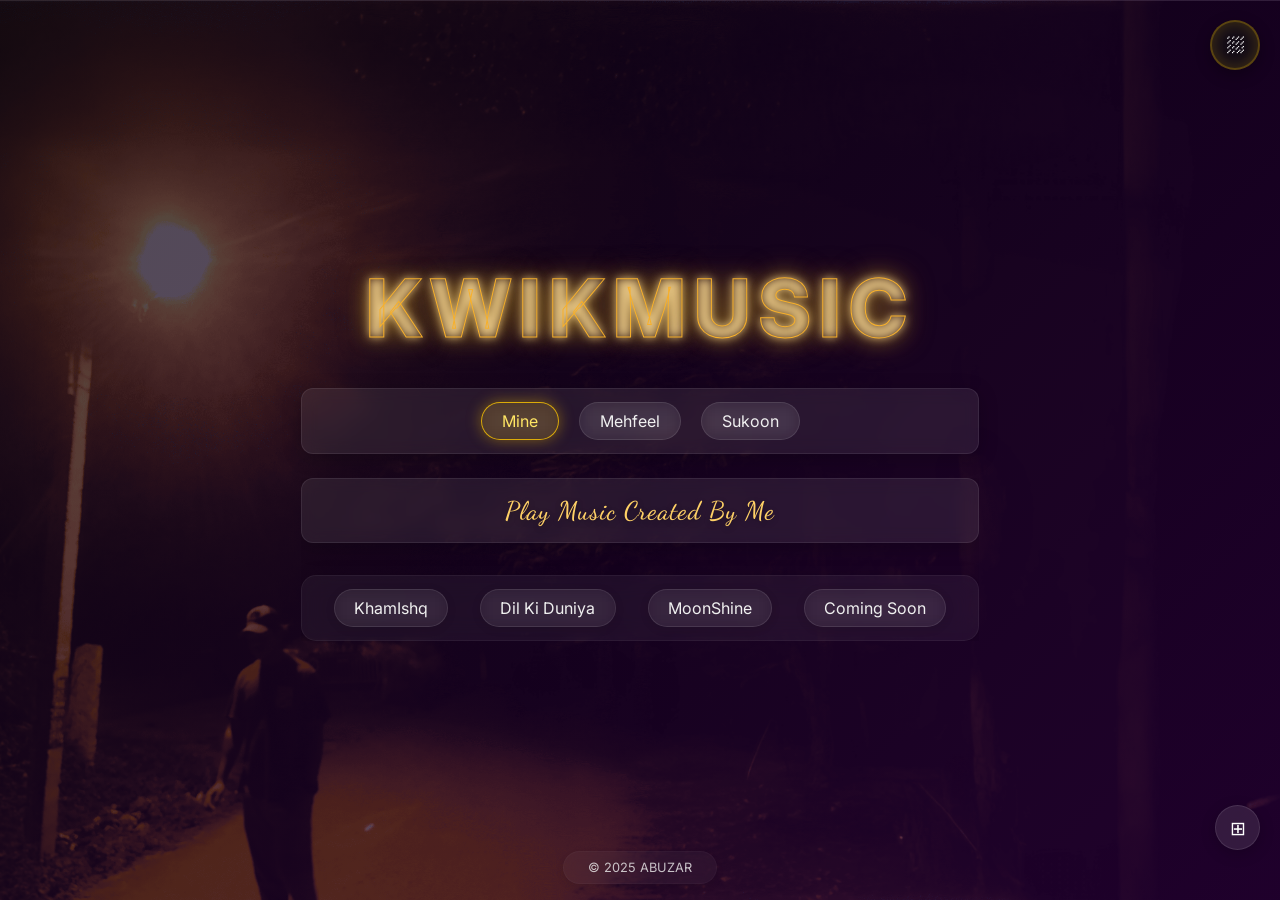
==== commit 0e2b9d6f: "Add files via upload" ====
--- a/index.html
+++ b/index.html
@@ -8,6 +8,7 @@
     />
     <!-- Favicon Link -->
     <link rel="icon" type="image/png" href="Images/KwikmusicLogo.png" />
+    <meta name="apple-mobile-web-app-capable" content="yes" />
     <link
       rel="apple-touch-icon"
       sizes="180x180"
@@ -218,11 +219,156 @@
       .nav-links a:hover {
         color: rgb(255, 200, 0);
         transform: translateY(-3px);
-        box-shadow: 0 5px 15px rgba(255, 200, 0, 0.2);
+        box-shadow: 0 5px 15px rgba(0, 0, 0, 0.3);
       }
 
       .nav-links a:hover::after {
         width: 100%;
+      }
+
+      /* QR Code Button and Modal Styles */
+      .qr-code-btn {
+        position: fixed;
+        bottom: 50px;
+        right: 20px;
+        width: 45px;
+        height: 45px;
+        background: rgba(255, 255, 255, 0.1);
+        backdrop-filter: blur(10px);
+        -webkit-backdrop-filter: blur(10px);
+        border-radius: 50%;
+        border: 1px solid rgba(255, 255, 255, 0.1);
+        color: #fff;
+        font-size: 1.2rem;
+        cursor: pointer;
+        display: flex;
+        align-items: center;
+        justify-content: center;
+        box-shadow: 0 4px 15px rgba(0, 0, 0, 0.2);
+        transition: all 0.3s cubic-bezier(0.175, 0.885, 0.32, 1.275);
+        z-index: 999;
+      }
+
+      .qr-code-btn:hover {
+        transform: scale(1.1);
+        background: rgba(255, 200, 0, 0.2);
+        box-shadow: 0 6px 20px rgba(0, 0, 0, 0.3),
+          0 0 15px rgba(255, 200, 0, 0.3);
+      }
+
+      .qr-code-btn:active {
+        transform: scale(0.95);
+      }
+
+      .qr-code-modal {
+        position: fixed;
+        top: 0;
+        left: 0;
+        width: 100%;
+        height: 100%;
+        background: rgba(0, 0, 0, 0.7);
+        backdrop-filter: blur(8px);
+        -webkit-backdrop-filter: blur(8px);
+        display: flex;
+        align-items: center;
+        justify-content: center;
+        z-index: 1000;
+        opacity: 0;
+        visibility: hidden;
+        transition: all 0.4s ease;
+      }
+
+      .qr-code-modal.active {
+        opacity: 1;
+        visibility: visible;
+      }
+
+      .qr-code-container {
+        background: rgba(255, 255, 255, 0.1);
+        backdrop-filter: blur(15px);
+        -webkit-backdrop-filter: blur(15px);
+        padding: 25px;
+        border-radius: 20px;
+        text-align: center;
+        box-shadow: 0 15px 40px rgba(0, 0, 0, 0.3);
+        border: 1px solid rgba(255, 255, 255, 0.1);
+        transform: scale(0.8);
+        transition: transform 0.4s cubic-bezier(0.175, 0.885, 0.32, 1.275);
+        max-width: 85%;
+      }
+
+      .qr-code-modal.active .qr-code-container {
+        transform: scale(1);
+      }
+
+      .qr-code-title {
+        font-size: 1.3rem;
+        color: #fff;
+        margin-bottom: 15px;
+        text-shadow: 0 2px 5px rgba(0, 0, 0, 0.3);
+        background: linear-gradient(90deg, #ffeda3, #ffc107, #ffeda3);
+        -webkit-background-clip: text;
+        background-clip: text;
+        color: transparent;
+      }
+
+      .qr-code-image {
+        width: 200px;
+        height: 200px;
+        background: #fff;
+        border-radius: 10px;
+        padding: 10px;
+        margin: 0 auto 15px;
+        box-shadow: 0 5px 15px rgba(0, 0, 0, 0.2);
+      }
+
+      .qr-code-url {
+        color: #fff;
+        font-size: 0.9rem;
+        margin-bottom: 20px;
+        word-break: break-all;
+        opacity: 0.9;
+      }
+
+      .close-qr-btn {
+        background: rgba(0, 0, 0, 0.3);
+        border: none;
+        color: #fff;
+        width: 35px;
+        height: 35px;
+        border-radius: 50%;
+        display: flex;
+        align-items: center;
+        justify-content: center;
+        cursor: pointer;
+        position: absolute;
+        top: 10px;
+        right: 10px;
+        font-size: 1.2rem;
+        transition: all 0.3s ease;
+      }
+
+      .close-qr-btn:hover {
+        background: rgba(255, 100, 100, 0.3);
+        transform: rotate(90deg);
+      }
+
+      @media screen and (max-width: 480px) {
+        .qr-code-btn {
+          bottom: 70px;
+          width: 40px;
+          height: 40px;
+          font-size: 1rem;
+        }
+
+        .qr-code-image {
+          width: 180px;
+          height: 180px;
+        }
+
+        .qr-code-title {
+          font-size: 1.1rem;
+        }
       }
 
       .rain-container {
@@ -1288,7 +1434,7 @@
       .music-item.playing {
         background: linear-gradient(
           135deg,
-          rgba(20, 20, 20, 0.9),
+          ÷ rgba(20, 20, 20, 0.9),
           rgba(40, 40, 40, 0.9)
         );
         border-color: rgba(255, 200, 0, 0.5);
@@ -1608,6 +1754,29 @@
       <source src="music/oldmusic/Yeh Wada Raha.mp3" type="audio/mpeg" />
     </audio>
 
+    <!-- New Songs audio tracks -->
+    <audio id="ishqTrack" preload="none">
+      <source src="music/newmusic/Ishq.mp3" type="audio/mpeg" />
+    </audio>
+    <audio id="palPalTrack" preload="none">
+      <source src="music/newmusic/ Pal Pal.mp3" type="audio/mpeg" />
+    </audio>
+    <audio id="radhaTrack" preload="none">
+      <source src="music/newmusic/ Radha.mp3" type="audio/mpeg" />
+    </audio>
+    <audio id="maandTrack" preload="none">
+      <source src="music/newmusic/Maand.mp3" type="audio/mpeg" />
+    </audio>
+    <audio id="findingHerTrack" preload="none">
+      <source src="music/newmusic/Finding Her.mp3" type="audio/mpeg" />
+    </audio>
+    <audio id="chalDiyeTrack" preload="none">
+      <source src="music/newmusic/Chal Diye Tum Kahan.mp3" type="audio/mpeg" />
+    </audio>
+    <audio id="jholTrack" preload="none">
+      <source src="music/newmusic/Jhol.mp3" type="audio/mpeg" />
+    </audio>
+
     <!-- Add sound control button -->
     <div class="sound-control">
       <div class="rain-volume-container" id="rainVolumeContainer">
@@ -1636,8 +1805,9 @@
 
       <!-- Category selector buttons -->
       <div class="category-selector">
-        <button id="myMusicBtn" class="category-btn active">My Music</button>
-        <button id="likedMusicBtn" class="category-btn">Liked Music</button>
+        <button id="myMusicBtn" class="category-btn active">Mine</button>
+        <button id="likedMusicBtn" class="category-btn">Mehfeel</button>
+        <button id="newSongsBtn" class="category-btn">Sukoon</button>
       </div>
 
       <!-- My Music Category -->
@@ -1661,6 +1831,16 @@
           <p class="subtitle">Music Liked By Me</p>
         </div>
         <div class="music-grid" id="oldMusicGrid">
+          <!-- Music items will be generated by JavaScript -->
+        </div>
+      </div>
+
+      <!-- New Songs Category -->
+      <div id="newSongsCategory" class="music-category">
+        <div class="subtitle-container">
+          <p class="subtitle">Latest Song Collections</p>
+        </div>
+        <div class="music-grid" id="newSongsGrid">
           <!-- Music items will be generated by JavaScript -->
         </div>
       </div>
@@ -1700,6 +1880,28 @@
     </div>
 
     <div class="footer">© 2025 ABUZAR</div>
+
+    <!-- QR Code Button -->
+    <button class="qr-code-btn" id="qrCodeBtn" aria-label="Show QR Code">
+      <span>⊞</span>
+    </button>
+
+    <!-- QR Code Modal -->
+    <div class="qr-code-modal" id="qrCodeModal">
+      <div class="qr-code-container">
+        <button class="close-qr-btn" id="closeQrBtn">×</button>
+        <h3 class="qr-code-title">Scan to visit KwikMusic</h3>
+        <div class="qr-code-image">
+          <img
+            src="https://api.qrserver.com/v1/create-qr-code/?size=200x200&data=https://kwikmusic.netlify.app/"
+            alt="QR Code for KwikMusic"
+            width="100%"
+            height="100%"
+          />
+        </div>
+        <p class="qr-code-url">https://kwikmusic.netlify.app/</p>
+      </div>
+    </div>
 
     <script>
       document.addEventListener("DOMContentLoaded", () => {
@@ -1790,19 +1992,93 @@
           },
         ];
 
+        // Get new songs tracks
+        const newSongsTracks = [
+          {
+            id: "ishqTrack",
+            element: document.getElementById("ishqTrack"),
+            title: "Ishq",
+          },
+          {
+            id: "palPalTrack",
+            element: document.getElementById("palPalTrack"),
+            title: "Pal Pal",
+          },
+          {
+            id: "radhaTrack",
+            element: document.getElementById("radhaTrack"),
+            title: "Radha",
+          },
+          {
+            id: "maandTrack",
+            element: document.getElementById("maandTrack"),
+            title: "Maand",
+          },
+          {
+            id: "findingHerTrack",
+            element: document.getElementById("findingHerTrack"),
+            title: "Finding Her",
+          },
+          {
+            id: "chalDiyeTrack",
+            element: document.getElementById("chalDiyeTrack"),
+            title: "Chal Diye Tum Kahan",
+          },
+          {
+            id: "jholTrack",
+            element: document.getElementById("jholTrack"),
+            title: "Jhol",
+          },
+        ];
+
         // Get category buttons
         const myMusicBtn = document.getElementById("myMusicBtn");
         const likedMusicBtn = document.getElementById("likedMusicBtn");
+        const newSongsBtn = document.getElementById("newSongsBtn");
         const myMusicCategory = document.getElementById("myMusicCategory");
         const likedMusicCategory =
           document.getElementById("likedMusicCategory");
+        const newSongsCategory = document.getElementById("newSongsCategory");
 
         // Generate old music grid items
         const oldMusicGrid = document.getElementById("oldMusicGrid");
         generateOldMusicGrid();
 
+        // Generate new songs grid items
+        const newSongsGrid = document.getElementById("newSongsGrid");
+        generateNewSongsGrid();
+
         // Track the current active category
         let activeCategory = "myMusic";
+
+        // Function to generate the new songs grid
+        function generateNewSongsGrid() {
+          newSongsGrid.innerHTML = ""; // Clear existing content
+
+          newSongsTracks.forEach((track) => {
+            const musicItem = document.createElement("div");
+            musicItem.classList.add("music-item");
+            musicItem.dataset.trackId = track.id;
+
+            const musicIcon = document.createElement("div");
+            musicIcon.classList.add("music-icon");
+            musicIcon.innerHTML = "🎵"; // Different icon for new songs
+
+            const musicTitle = document.createElement("div");
+            musicTitle.classList.add("music-title");
+            musicTitle.textContent = track.title;
+
+            musicItem.appendChild(musicIcon);
+            musicItem.appendChild(musicTitle);
+
+            // Add click event
+            musicItem.addEventListener("click", () => {
+              playNewSong(track);
+            });
+
+            newSongsGrid.appendChild(musicItem);
+          });
+        }
 
         // Function to generate the old music grid
         function generateOldMusicGrid() {
@@ -1837,12 +2113,16 @@
         myMusicBtn.addEventListener("click", () => {
           myMusicBtn.classList.add("active");
           likedMusicBtn.classList.remove("active");
+          newSongsBtn.classList.remove("active");
+
           myMusicCategory.classList.add("active");
           likedMusicCategory.classList.remove("active");
+          newSongsCategory.classList.remove("active");
+
           activeCategory = "myMusic";
 
-          // If music is currently playing from liked category, stop it
-          if (currentTrack && isLikedMusicTrack(currentTrack)) {
+          // If music is currently playing from another category, stop it
+          if (currentTrack && !isMyMusicTrack(currentTrack)) {
             stopAllTracks();
             currentTrack = null;
             currentTrackIndex = -1;
@@ -1853,12 +2133,36 @@
         likedMusicBtn.addEventListener("click", () => {
           likedMusicBtn.classList.add("active");
           myMusicBtn.classList.remove("active");
+          newSongsBtn.classList.remove("active");
+
           likedMusicCategory.classList.add("active");
           myMusicCategory.classList.remove("active");
+          newSongsCategory.classList.remove("active");
+
           activeCategory = "likedMusic";
 
-          // If music is currently playing from my music category, stop it
-          if (currentTrack && isMyMusicTrack(currentTrack)) {
+          // If music is currently playing from another category, stop it
+          if (currentTrack && !isLikedMusicTrack(currentTrack)) {
+            stopAllTracks();
+            currentTrack = null;
+            currentTrackIndex = -1;
+            hidePlayer();
+          }
+        });
+
+        newSongsBtn.addEventListener("click", () => {
+          newSongsBtn.classList.add("active");
+          myMusicBtn.classList.remove("active");
+          likedMusicBtn.classList.remove("active");
+
+          newSongsCategory.classList.add("active");
+          myMusicCategory.classList.remove("active");
+          likedMusicCategory.classList.remove("active");
+
+          activeCategory = "newSongs";
+
+          // If music is currently playing from another category, stop it
+          if (currentTrack && !isNewSongTrack(currentTrack)) {
             stopAllTracks();
             currentTrack = null;
             currentTrackIndex = -1;
@@ -1879,6 +2183,10 @@
           return oldMusicTracks.some((oldTrack) => oldTrack.element === track);
         }
 
+        function isNewSongTrack(track) {
+          return newSongsTracks.some((newTrack) => newTrack.element === track);
+        }
+
         // Set initial volume
         rainSound.volume = 0.4;
         bassIshqTrack.volume = 0.7;
@@ -1887,6 +2195,11 @@
 
         // Set initial volume for old music tracks too
         oldMusicTracks.forEach((track) => {
+          track.element.volume = 0.7;
+        });
+
+        // Set initial volume for new songs tracks too
+        newSongsTracks.forEach((track) => {
           track.element.volume = 0.7;
         });
 
@@ -1925,13 +2238,19 @@
             track.element.currentTime = 0;
           });
 
+          // Stop all new song tracks
+          newSongsTracks.forEach((track) => {
+            track.element.pause();
+            track.element.currentTime = 0;
+          });
+
           // Remove active class from all buttons
           homeBtn.classList.remove("active-track");
           workBtn.classList.remove("active-track");
           aboutBtn.classList.remove("active-track");
           contactBtn.classList.remove("active-track");
 
-          // Remove playing class from all old music items
+          // Remove playing class from all music items
           const musicItems = document.querySelectorAll(".music-item");
           musicItems.forEach((item) => item.classList.remove("playing"));
         }
@@ -2288,6 +2607,14 @@
           artwork: "Images/oldmusic.jpg", // Default artwork for old music
         }));
 
+        // New songs tracks
+        const newSongs = newSongsTracks.map((track) => ({
+          element: track.element,
+          title: track.title,
+          button: null, // No button for new songs
+          artwork: "Images/anzar.jpg", // Default artwork for new songs
+        }));
+
         // Shuffle state
         let shuffleEnabled = false;
         let shuffleOrder = [];
@@ -2297,7 +2624,10 @@
 
         // Function to get current category tracks
         function getCurrentCategoryTracks() {
-          return activeCategory === "myMusic" ? myMusicTracks : likedTracks;
+          if (activeCategory === "myMusic") return myMusicTracks;
+          if (activeCategory === "likedMusic") return likedTracks;
+          if (activeCategory === "newSongs") return newSongs;
+          return myMusicTracks; // Default
         }
 
         function formatTime(seconds) {
@@ -2332,7 +2662,15 @@
             playerTitle.textContent = currentTracks[currentTrackIndex].title;
 
             // Update the artwork
-            playerArtwork.style.backgroundImage = `url(${currentTracks[currentTrackIndex].artwork})`;
+            if (activeCategory === "myMusic") {
+              playerArtwork.style.backgroundImage = `url(${currentTracks[currentTrackIndex].artwork})`;
+            } else if (activeCategory === "likedMusic") {
+              // For liked music, use default artwork
+              playerArtwork.style.backgroundImage = `url('Images/oldmusic.jpg')`;
+            } else if (activeCategory === "newSongs") {
+              // For new songs, use default artwork
+              playerArtwork.style.backgroundImage = `url('Images/anzar.jpg')`;
+            }
 
             // Highlight the corresponding button if it exists
             if (activeCategory === "myMusic") {
@@ -2345,7 +2683,7 @@
                   "active-track"
                 );
               }
-            } else {
+            } else if (activeCategory === "likedMusic") {
               // For liked music, highlight the item in the grid
               const musicItems = document.querySelectorAll(".music-item");
               musicItems.forEach((item) => item.classList.remove("playing"));
@@ -2353,6 +2691,19 @@
               // Find the corresponding old music track
               if (index >= 0 && index < oldMusicTracks.length) {
                 const trackId = oldMusicTracks[index].id;
+                const item = document.querySelector(
+                  `.music-item[data-track-id="${trackId}"]`
+                );
+                if (item) item.classList.add("playing");
+              }
+            } else if (activeCategory === "newSongs") {
+              // For new songs, highlight the item in the grid
+              const musicItems = document.querySelectorAll(".music-item");
+              musicItems.forEach((item) => item.classList.remove("playing"));
+
+              // Find the corresponding new song track
+              if (index >= 0 && index < newSongsTracks.length) {
+                const trackId = newSongsTracks[index].id;
                 const item = document.querySelector(
                   `.music-item[data-track-id="${trackId}"]`
                 );
@@ -2594,19 +2945,6 @@
             musicPlayer.style.left = "";
             musicPlayer.style.top = "";
           }
-
-          pauseTrack();
-          stopAllTracks();
-
-          // Reset position when hidden - for desktop only
-          if (window.matchMedia("(min-width: 769px)").matches) {
-            setTimeout(() => {
-              musicPlayer.style.right = "20px";
-              musicPlayer.style.left = "";
-              musicPlayer.style.top = "50%";
-              musicPlayer.style.transform = "translate(0, -50%)";
-            }, 400);
-          }
         }
 
         // Improved event handling for both mouse and touch events
@@ -2648,6 +2986,11 @@
 
           // Update old music tracks volume
           oldMusicTracks.forEach((track) => {
+            track.element.volume = percent;
+          });
+
+          // Update new songs tracks volume
+          newSongsTracks.forEach((track) => {
             track.element.volume = percent;
           });
 
@@ -2780,6 +3123,11 @@
             track.element.volume = percent;
           });
 
+          // Update new songs tracks volume
+          newSongsTracks.forEach((track) => {
+            track.element.volume = percent;
+          });
+
           // Update the UI
           volumeLevel.style.width = `${percent * 100}%`;
         });
@@ -2840,6 +3188,16 @@
         oldMusicTracks.forEach((track, idx) => {
           track.element.addEventListener("ended", () => {
             if (activeCategory === "likedMusic") {
+              const nextIndex = getNextTrackIndex();
+              switchTrack(nextIndex);
+            }
+          });
+        });
+
+        // Make sure all new songs tracks end event is handled
+        newSongsTracks.forEach((track, idx) => {
+          track.element.addEventListener("ended", () => {
+            if (activeCategory === "newSongs") {
               const nextIndex = getNextTrackIndex();
               switchTrack(nextIndex);
             }
@@ -3085,6 +3443,43 @@
           );
         };
 
+        // QR Code Button Functionality
+        const qrCodeBtn = document.getElementById("qrCodeBtn");
+        const qrCodeModal = document.getElementById("qrCodeModal");
+        const closeQrBtn = document.getElementById("closeQrBtn");
+
+        qrCodeBtn.addEventListener("click", () => {
+          qrCodeModal.classList.add("active");
+          // Pause music if it's playing to avoid distractions
+          if (currentTrack && !currentTrack.paused) {
+            pauseTrack();
+            // Set a flag to remember we paused it
+            currentTrack.dataset.pausedByQr = "true";
+          }
+        });
+
+        closeQrBtn.addEventListener("click", () => {
+          qrCodeModal.classList.remove("active");
+          // Resume music if it was playing before
+          if (currentTrack && currentTrack.dataset.pausedByQr === "true") {
+            playTrack();
+            delete currentTrack.dataset.pausedByQr;
+          }
+        });
+
+        // Close modal when clicking outside the QR code container
+        qrCodeModal.addEventListener("click", (e) => {
+          if (e.target === qrCodeModal) {
+            qrCodeModal.classList.remove("active");
+            // Resume music if it was playing before
+            if (currentTrack && currentTrack.dataset.pausedByQr === "true") {
+              playTrack();
+              delete currentTrack.dataset.pausedByQr;
+            }
+          }
+        });
+
+        // Add the missing functions for playing old music and new songs
         function playOldMusic(track) {
           stopAllTracks();
 
@@ -3098,22 +3493,60 @@
           );
           if (clickedItem) clickedItem.classList.add("playing");
 
+          // Set the current track
           currentTrack = track.element;
 
-          // Find the track index in the likedTracks array
+          // Find the track index in the oldMusicTracks array
           const trackIndex = oldMusicTracks.findIndex((t) => t.id === track.id);
           currentTrackIndex = trackIndex >= 0 ? trackIndex : 0;
 
+          // Update the player title
           playerTitle.textContent = track.title;
 
-          // Set a default artwork for old music
+          // Set artwork for old music
           playerArtwork.style.backgroundImage = `url('Images/oldmusic.jpg')`;
 
-          // Reset visibility state of player to ensure it appears even after being closed
-          musicPlayer.classList.remove("active");
-
-          // Show player and play the track
-          showPlayer();
+          // Show the player if it's not already visible
+          if (!musicPlayer.classList.contains("active")) {
+            showPlayer();
+          }
+
+          // Play the track
+          playTrack();
+        }
+
+        function playNewSong(track) {
+          stopAllTracks();
+
+          // Remove playing class from all items
+          const musicItems = document.querySelectorAll(".music-item");
+          musicItems.forEach((item) => item.classList.remove("playing"));
+
+          // Add playing class to the clicked item
+          const clickedItem = document.querySelector(
+            `.music-item[data-track-id="${track.id}"]`
+          );
+          if (clickedItem) clickedItem.classList.add("playing");
+
+          // Set the current track
+          currentTrack = track.element;
+
+          // Find the track index in the newSongsTracks array
+          const trackIndex = newSongsTracks.findIndex((t) => t.id === track.id);
+          currentTrackIndex = trackIndex >= 0 ? trackIndex : 0;
+
+          // Update the player title
+          playerTitle.textContent = track.title;
+
+          // Set artwork for new songs
+          playerArtwork.style.backgroundImage = `url('Images/anzar.jpg')`;
+
+          // Show the player if it's not already visible
+          if (!musicPlayer.classList.contains("active")) {
+            showPlayer();
+          }
+
+          // Play the track
           playTrack();
         }
       });
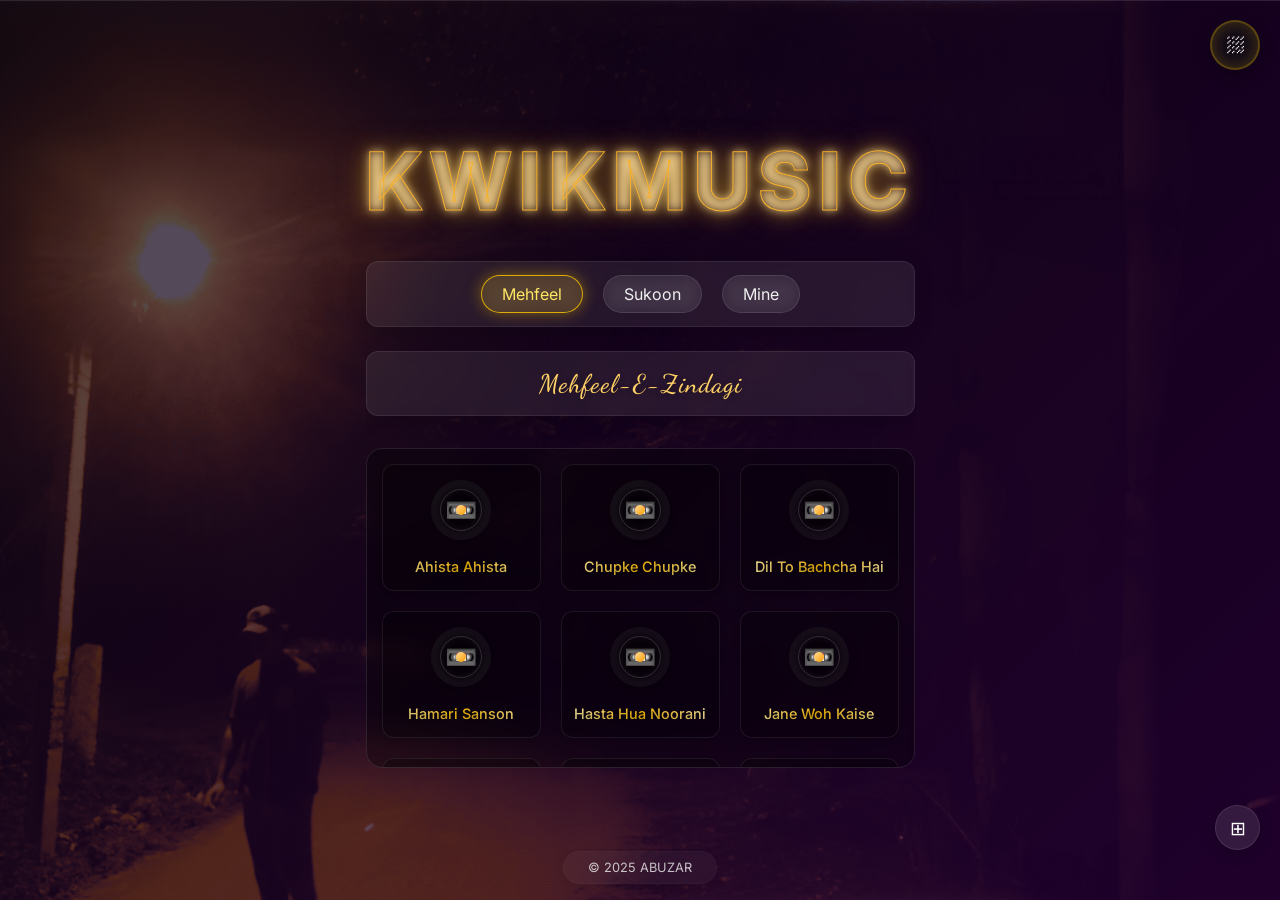
==== commit 9348d7b9: "Add files via upload" ====
--- a/index.html
+++ b/index.html
@@ -1805,13 +1805,13 @@
 
       <!-- Category selector buttons -->
       <div class="category-selector">
-        <button id="myMusicBtn" class="category-btn active">Mine</button>
-        <button id="likedMusicBtn" class="category-btn">Mehfeel</button>
+        <button id="likedMusicBtn" class="category-btn active">Mehfeel</button>
         <button id="newSongsBtn" class="category-btn">Sukoon</button>
+        <button id="myMusicBtn" class="category-btn">Mine</button>
       </div>
 
       <!-- My Music Category -->
-      <div id="myMusicCategory" class="music-category active">
+      <div id="myMusicCategory" class="music-category">
         <div class="subtitle-container">
           <p class="subtitle">Play Music Created By Me</p>
         </div>
@@ -1826,9 +1826,9 @@
       </div>
 
       <!-- Liked Music Category -->
-      <div id="likedMusicCategory" class="music-category">
+      <div id="likedMusicCategory" class="music-category active">
         <div class="subtitle-container">
-          <p class="subtitle">Music Liked By Me</p>
+          <p class="subtitle">Mehfeel-E-Zindagi</p>
         </div>
         <div class="music-grid" id="oldMusicGrid">
           <!-- Music items will be generated by JavaScript -->
@@ -1838,7 +1838,7 @@
       <!-- New Songs Category -->
       <div id="newSongsCategory" class="music-category">
         <div class="subtitle-container">
-          <p class="subtitle">Latest Song Collections</p>
+          <p class="subtitle">Lamhon Ki Khataye Lafzon Me Kya Bataye</p>
         </div>
         <div class="music-grid" id="newSongsGrid">
           <!-- Music items will be generated by JavaScript -->
